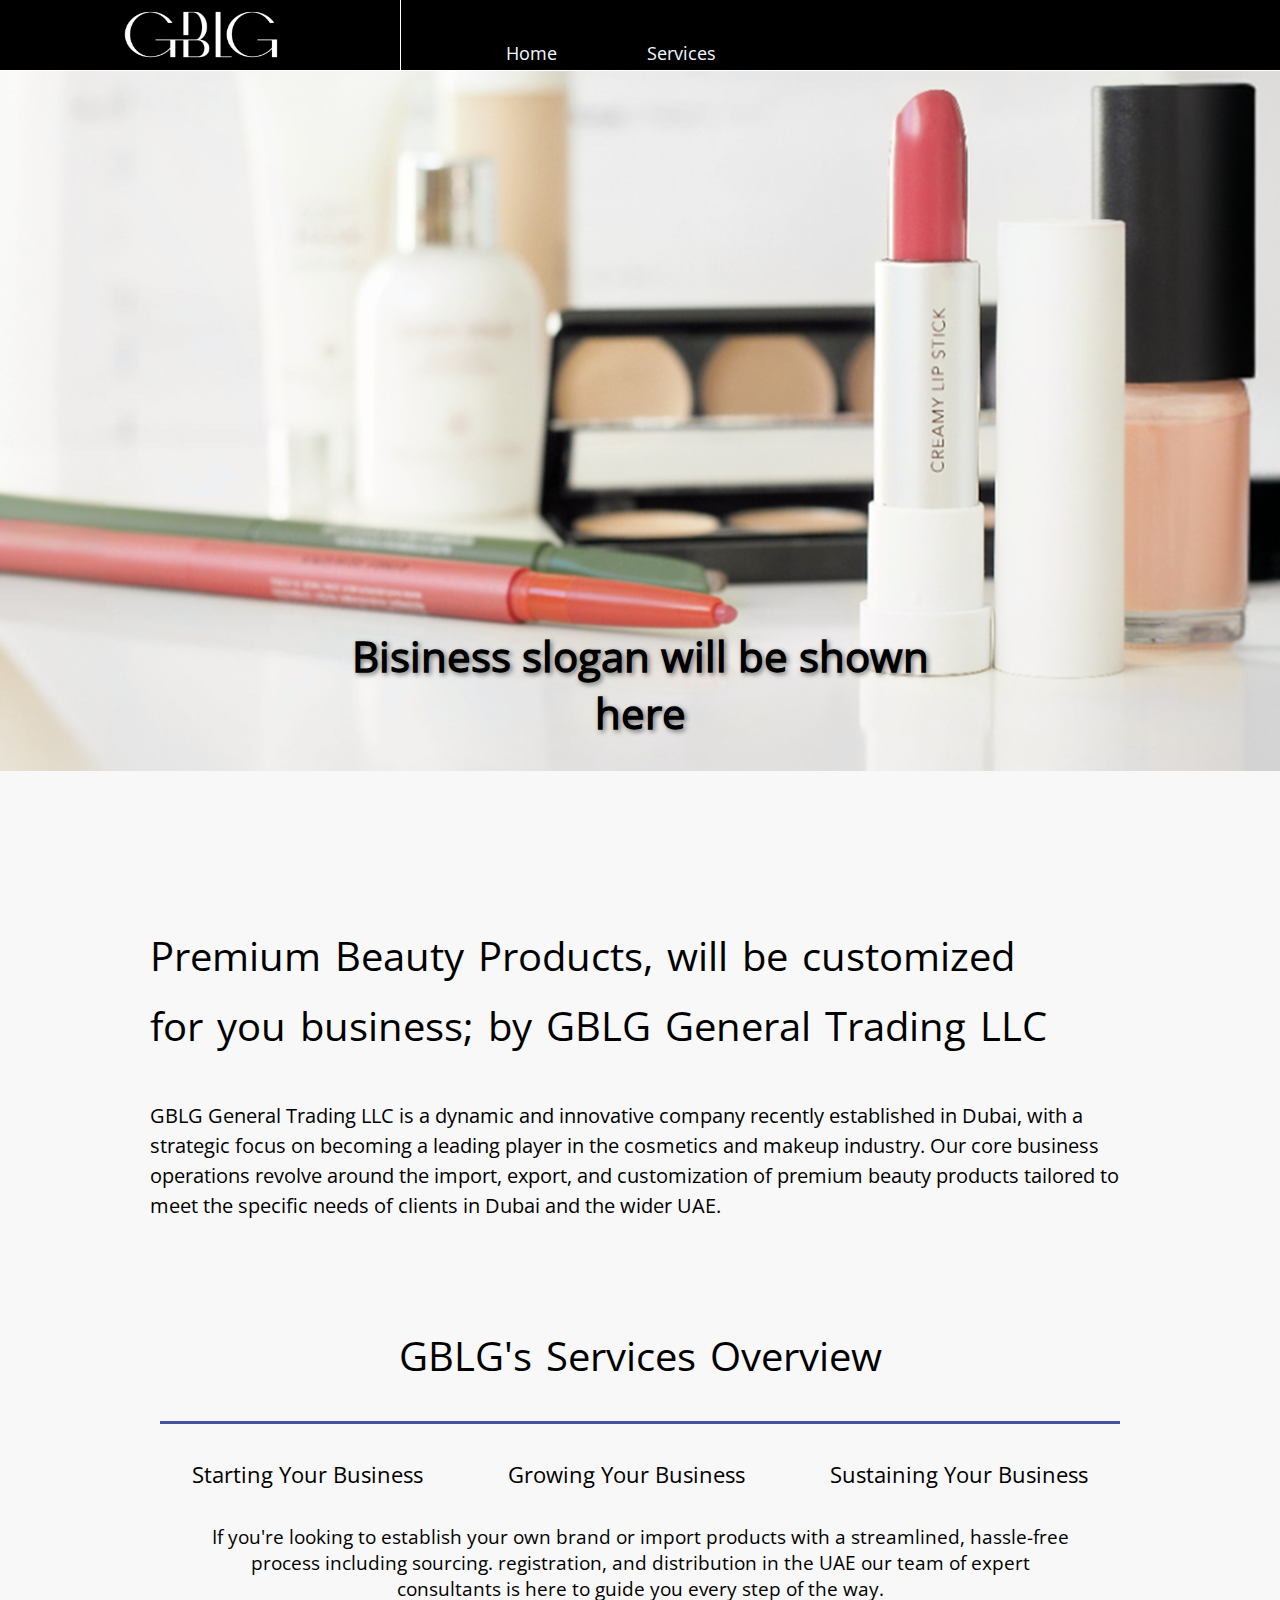
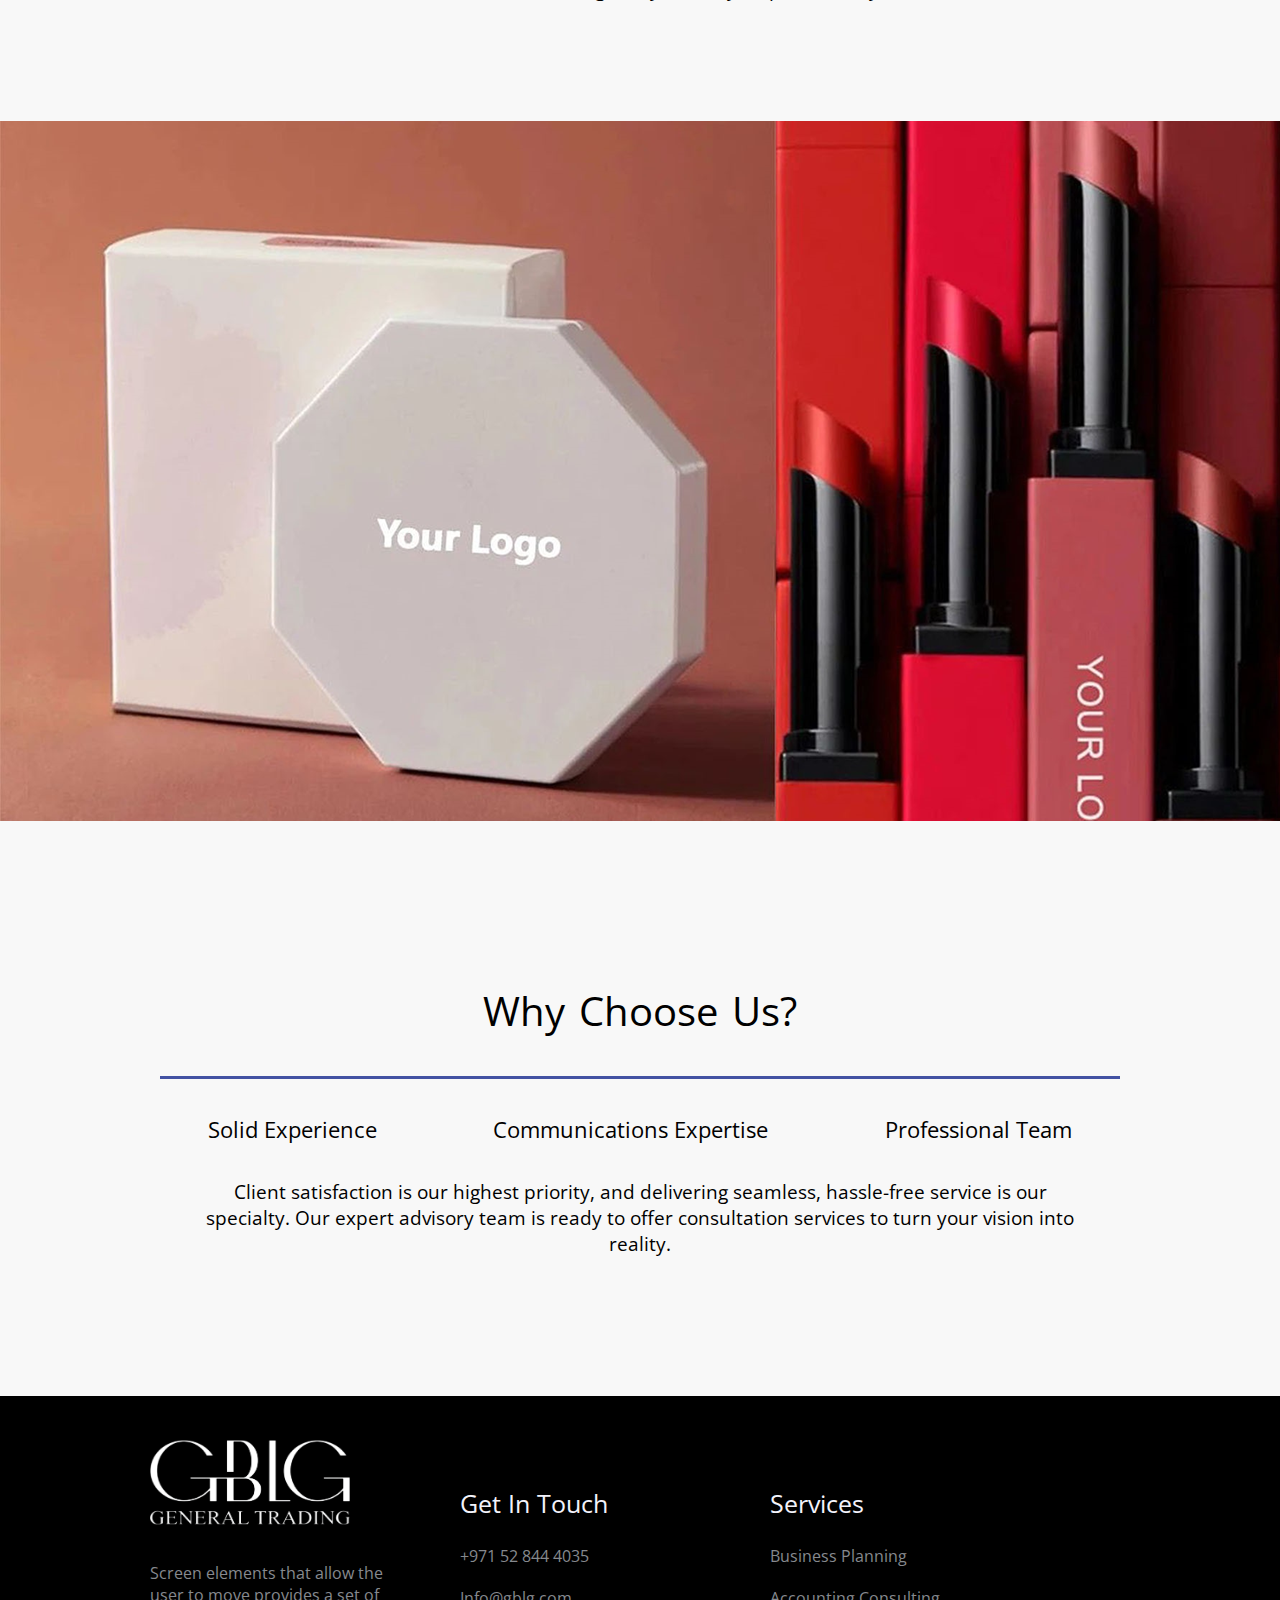
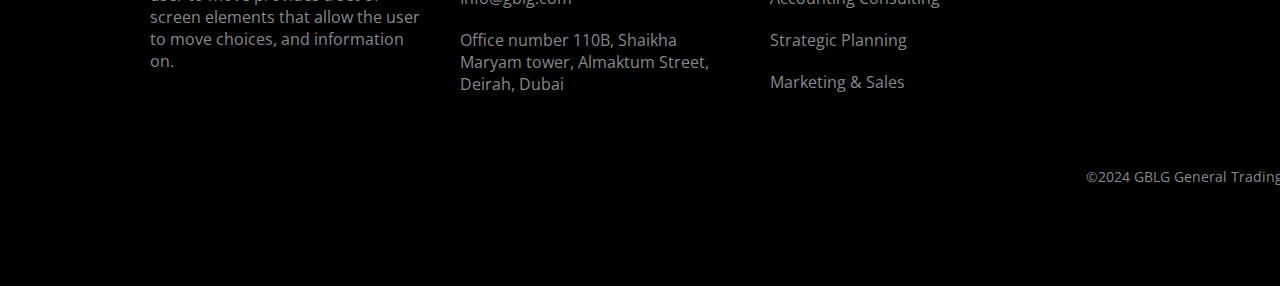
==== index.html @ b146337f "new" ====
<!DOCTYPE html>
<html lang="en">
  <head>
    <meta charset="UTF-8" />
    <meta name="viewport" content="width=device-width, initial-scale=1.0" />
    <link rel="stylesheet" href="style.css" />
    <title>GBLG general trading</title>
  </head>
  <body>
    <header>
      <div class="navbar">
        <div class="logo">
          <img src="./images/GBLG-logo.png" alt="logo.png" />
        </div>
        <div class="menubar">
          <ul class="menubar">
            <li>Home</li>
            <li>Services</li>
          </ul>
        </div>
        <div class="typo">
          <img src="./images/GBLG-typho.png" alt="typography.png" />
        </div>
      </div>
    </header>
    <!-- hero section -->
    <div class="hero-section">
      <img src="./images/hero-2.png" alt="hero.png" />
      <span class="slogan"
        >Bisiness slogan will be shown here
      </span>
    </div>
    <!--end  hero section -->
    <main>
      <p class="title">Premium Beauty Products, will be customized <br> for you business; by GBLG General Trading LLC</p>
      <p class="text1">GBLG General Trading LLC is a dynamic and innovative company recently established in Dubai, with a strategic focus on becoming a leading player in the cosmetics and makeup industry. Our core business operations revolve around the import, export, and customization of premium beauty products tailored to meet the specific needs of clients in Dubai and the wider UAE.</p>
      <div class="services-ov">
        <p class="service-title">GBLG's Services Overview</p>
        <div class="line"></div>
        <div class="triple-titles">
          <span class="text">Starting Your Business</span>
          <span class="text">Growing Your Business</span>
          <span class="text">Sustaining Your Business</span>
        </div>
        <div class="service-text">
          <span>If you're looking to establish your own brand or import products with a streamlined, hassle-free process including sourcing. registration, and distribution in the UAE our team of expert consultants is here to guide you every step of the way.</span>
        </div>
      </div>
    </main>
    <div class="main-image"><img src="./images/main-image.png" alt="main-image.png"></div>
    <main>
      <div class="why-choose">
        <p class="why-title">Why Choose Us?</p>
        <div class="line"></div>
        <div class="triple-titles">
          <span class="text">Solid Experience</span>
          <span class="text">Communications Expertise</span>
          <span class="text">Professional Team</span>
        </div>
        <div class="why-text">
          <span>Client satisfaction is our highest priority, and delivering seamless, hassle-free service is our specialty. Our expert advisory team is ready to offer consultation services to turn your vision into reality.</span>
        </div>
      </div>
    </main>

    <footer>
      <div class="contact-us">
        <div class="contents"><img src="./images/GBLG-logo-full.png" alt="full-logo.png"><p>Screen elements that allow the user to move   provides a set of screen elements that allow the user to move choices, and information on.</p></div>
        <div class="contents">
          <p class="get-services">Get In Touch</p>
          <a href="tel:+971528444035" class="tel">+971 52 844 4035</a>
          <a href="mailto:Info@gblg.com" class="mail">Info@gblg.com</a>
          <a href="#map" class="location">Office number 110B, Shaikha Maryam tower, Almaktum Street, Deirah, Dubai</a>
        </div>
        <div class="contents">
          <p class="get-services">Services</p>
          <p class="services-detail">Business Planning</p>
          <p class="services-detail">Accounting Consulting</p>
          <p class="services-detail">Strategic Planning</p>
          <p class="services-detail">Marketing & Sales</p>
        </div>
        <div class="contents"><iframe id="map" src="https://www.google.com/maps/embed?pb=!1m18!1m12!1m3!1d57711.412599956675!2d55.427653649813706!3d25.305437500000014!2m3!1f0!2f0!3f0!3m2!1i1024!2i768!4f13.1!3m3!1m2!1s0x3e5f5bbf5de154dd%3A0xbaf736a45d811bbe!2zU2hlaWtoYSBNYXJ5YW0gQmludCBHaGFuZW0gVG93ZXIgKNio2LHYrCDYp9mE2LTZitiu2Kkg2YXYsdmK2YUg2LrYp9mG2YUp!5e0!3m2!1sfa!2s!4v1730323489759!5m2!1sfa!2s" width="300" height="200" style="border:0;" allowfullscreen="" loading="lazy" referrerpolicy="no-referrer-when-downgrade"></iframe>
          <p class="copy-right">©2024 GBLG General Trading , All Rights Reserved</p>
        </div>
      </div>
    </footer>
    <script type="module" src="script.js"></script>
  </body>
</html>
---- style.css ----
@font-face {
  font-family: sans;
  src: url(fonts/OpenSans-Regular.ttf);
  src: url(fonts/OpenSans-Regular.eot);
  src: url(fonts/OpenSans-Regular.woff);
  src: url(fonts/OpenSans-Regular.woff2);
}
body {
  margin: 0;
  padding: 0;
  box-sizing: border-box;
  font-family: sans;
  background-color: #f8f8f8;
}
p , span{
    cursor: default;
}
/* *****start navbar****** */
header {
  width: 100%;
  height: fit-content;
  overflow: hidden;
  position: sticky;
  top: 0;
  z-index: 1000;
}
div.navbar {
  width: 100%;
  height: 70px;
  display: flex;
  flex-flow: row wrap;
  align-items: center;
  background-color: #000;
  border-bottom: 1px solid #fff;
  overflow: hidden;
}
div.logo {
  width: 400px;
  height: 100%;
  display: flex;
  flex-flow: row wrap;
  align-items: center;
  justify-content: center;
  border-right: 1px solid #fff;
  overflow: hidden;
}
div.logo > img {
  width: 180px;
  height: 50px;
}
div.menubar {
  width: calc(100% - 700px);
  height: 100%;
}
ul.menubar {
  width: 500px;
  height: 100%;
  color: aliceblue;
  display: flex;
  flex-flow: row wrap;
  align-items: center;
  list-style: none;
  padding-left: 30px;
  font-size: 18px;
  overflow: hidden;
}
ul.menubar > li {
  width: 100px;
  height: 50%;
  margin-left: 50px;
  display: flex;
  flex-flow: row wrap;
  align-items: center;
  justify-content: center;
  transition: 200ms;
  cursor: pointer;
}
ul.menubar > li:nth-child(1) {
  border-bottom: 1px solid #fff;
}
ul.menubar > li:hover {
  background-color: rgba(37, 37, 37, 0.419);
}
div.typo {
  width: 300px;
  height: 100%;
  display: flex;
  align-items: center;
  justify-content: center;
  overflow: hidden;
}
div.typo > img {
  width: 250px;
  height: 25px;
  opacity: 0.5;
  transition: 300ms;
}
div.typo > img:hover {
  opacity: 1;
}
/* ******end navbar******* */
/* *****start hero-section****** */
div.hero-section {
  width: 100%;
  height: 700px;
  background-color: brown;
  overflow: hidden;
  position: relative;
}
.hero-section > img {
  width: inherit;
  height: 100%;
  object-fit: cover;
}
.hero-section > span.slogan {
  font-size: 42px;
  position: absolute;
  left: 50%;
  bottom: 30px;
  transform: translateX(-50%);
  color: #000;
  font-weight: 700;
  text-shadow: 2px 2px 5px rgba(0, 0, 0, 0.5); /* Adds shadow to the text */
  text-align: center;
  cursor: default;
  white-space: wrap;
}
/* *****end hero-section****** */
/* start main */
/* *******start first articles****** */
main {
  padding: 0 150px;
  margin-top: 150px;
}
p.title {
  font-size: 40px;
  line-height: 70px;
  word-spacing: 4px;
}
p.text1 {
  margin-top: 25px;
  font-size: 20px;
  line-height: 30px;
}
div.services-ov {
  width: 100%;
  height: 400px;
  margin-top: 100px;
}
p.service-title {
  font-size: 40px;
  line-height: 70px;
  word-spacing: 4px;
  text-align: center;
  margin-bottom: 30px;
}
div.line {
  width: 98%;
  height: 2.5px;
  background-color: #4352a3;
  margin: 0 auto;
}
div.triple-titles {
  width: 100%;
  height: 60px;
  display: flex;
  flex-flow: row;
  align-items: center;
  justify-content: space-around;
  margin: 20px 0;
}
div.triple-titles > span {
  font-size: 22px;
}
div.service-text{
    width: 90%;
    margin: 0 auto;
    text-align:center;
}
div.service-text>span{
    font-size: 19px;
}
div.main-image{
    width: 100%;
    height: 700px;
    overflow: hidden;
}
div.main-image{
    width: inherit;
    height: 100%;
}
div.why-choose {
  width: 100%;
  height: 400px;
  margin-top: 100px;
}
p.why-title {
  font-size: 40px;
  line-height: 70px;
  word-spacing: 4px;
  text-align: center;
  margin-bottom: 30px;
}
div.why-text{
    width: 90%;
    margin: 0 auto;
    text-align:center;
}
div.why-text>span{
    font-size: 19px;
}

/* ***************start footer************ */
footer {
    background-color: #000000;
    padding: 40px 150px 0 150px;
    width: 100%;
    height: 450px;
    margin-top: 20px;
    overflow: hidden;
}

div.contact-us{
    width: 100%;
    height: 100%;
    display: flex;
    flex-flow: row;
    align-items: center;
    justify-content: space-between;
}
div.contents{
    width: 300px;
    height: inherit;
    color: #86898E;
    padding: 0 30px 0 0 ;
    box-sizing: border-box;
    display: flex;
    flex-flow: column;
    align-items: flex-start;
    font-size: 16px;
}
div.contents>img{
    width: 200px;
    height: 90px;
    margin-bottom: 20px;
}
div.contents>p.get-services{
    color: #F3F3FB;
    font-size: 25px;
    margin: 50px 0 15px 0;
}
div.contents>a{
    margin: 10px 0;
    color: #86898E;
    text-decoration: none;
    font-size: 16px;
    cursor: pointer;
}
div.contents>p.services-detail{
    margin: 10px 0;
    color: #86898E;
    font-size: 16px;
}
div.contents:nth-last-child(1){
    width: 350px;
    justify-content: space-around;
    align-items: center;
    padding:70px 0 70px 0;
}
iframe{
    border-radius: 10px;
    filter: grayscale(50%);
    transition: 300ms;
}
iframe:hover{
    filter: grayscale(0);
}
p.copy-right{
    font-size: 14px;
}
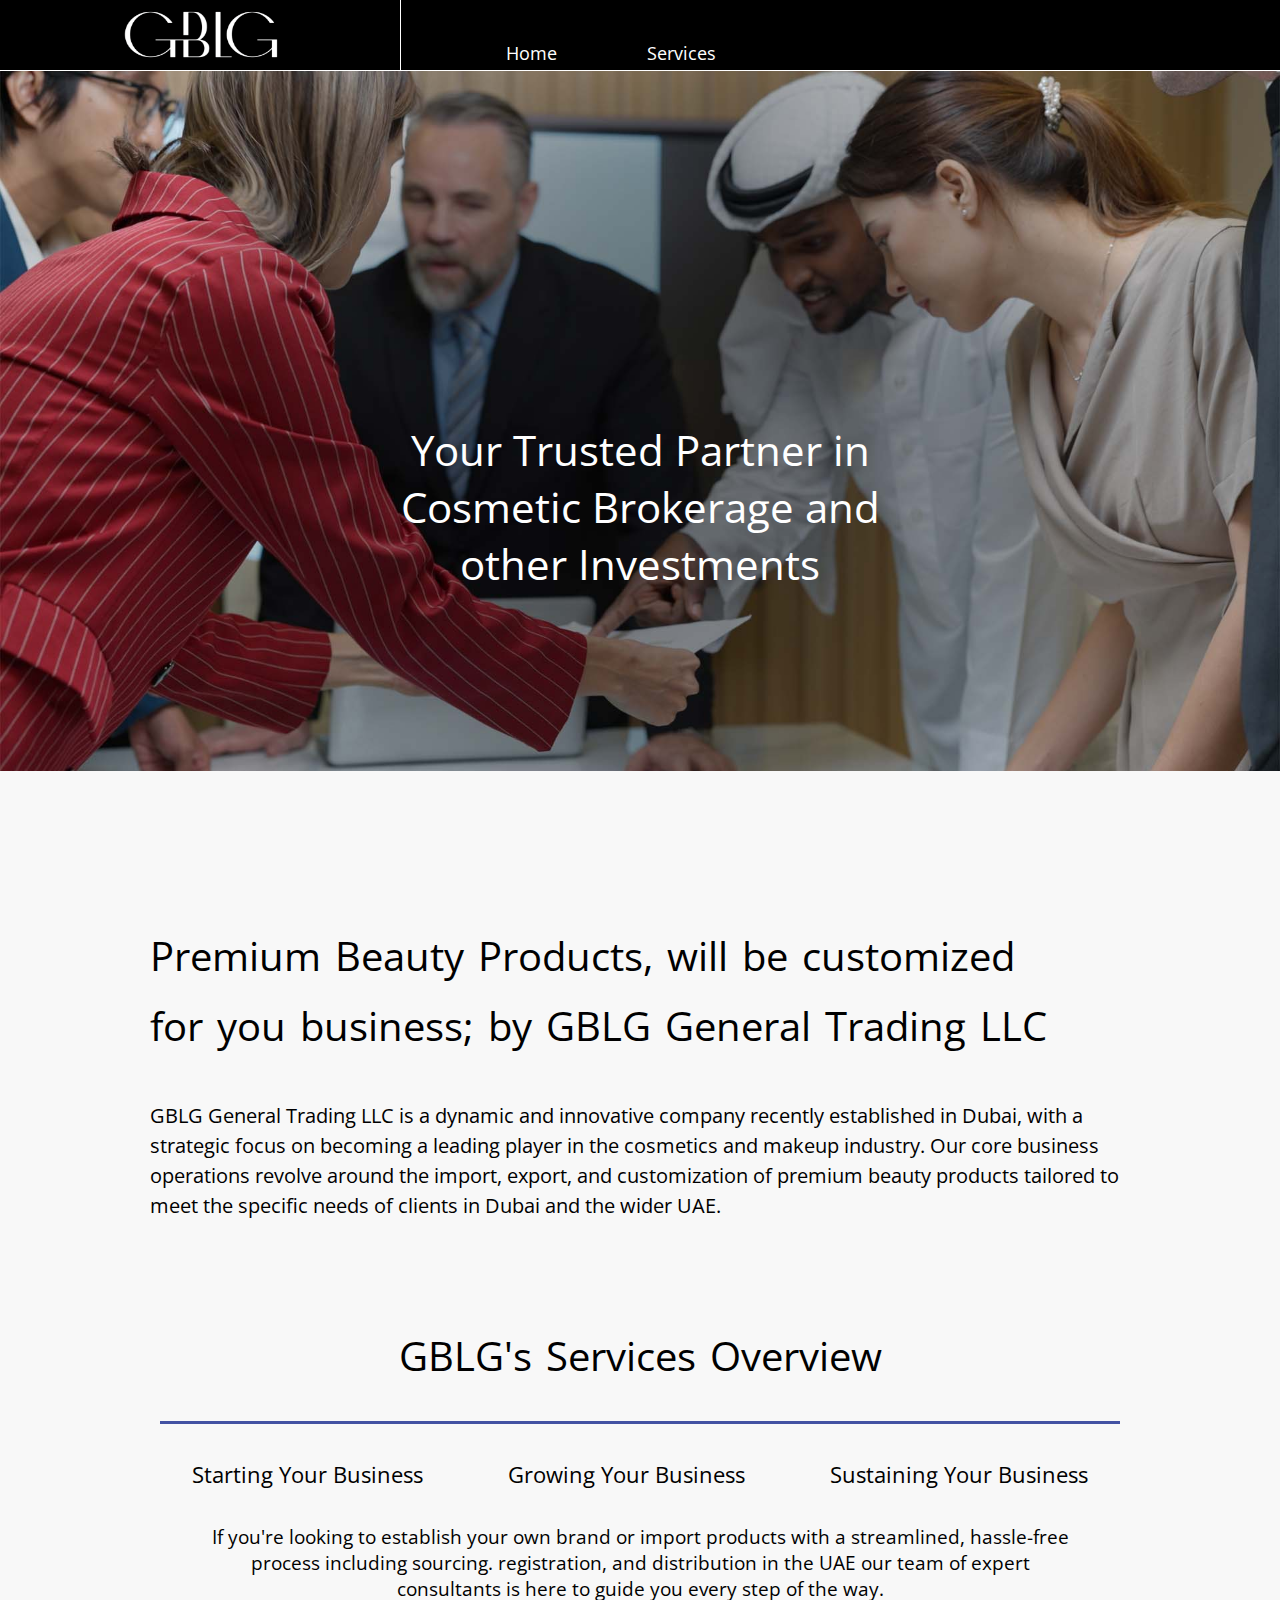
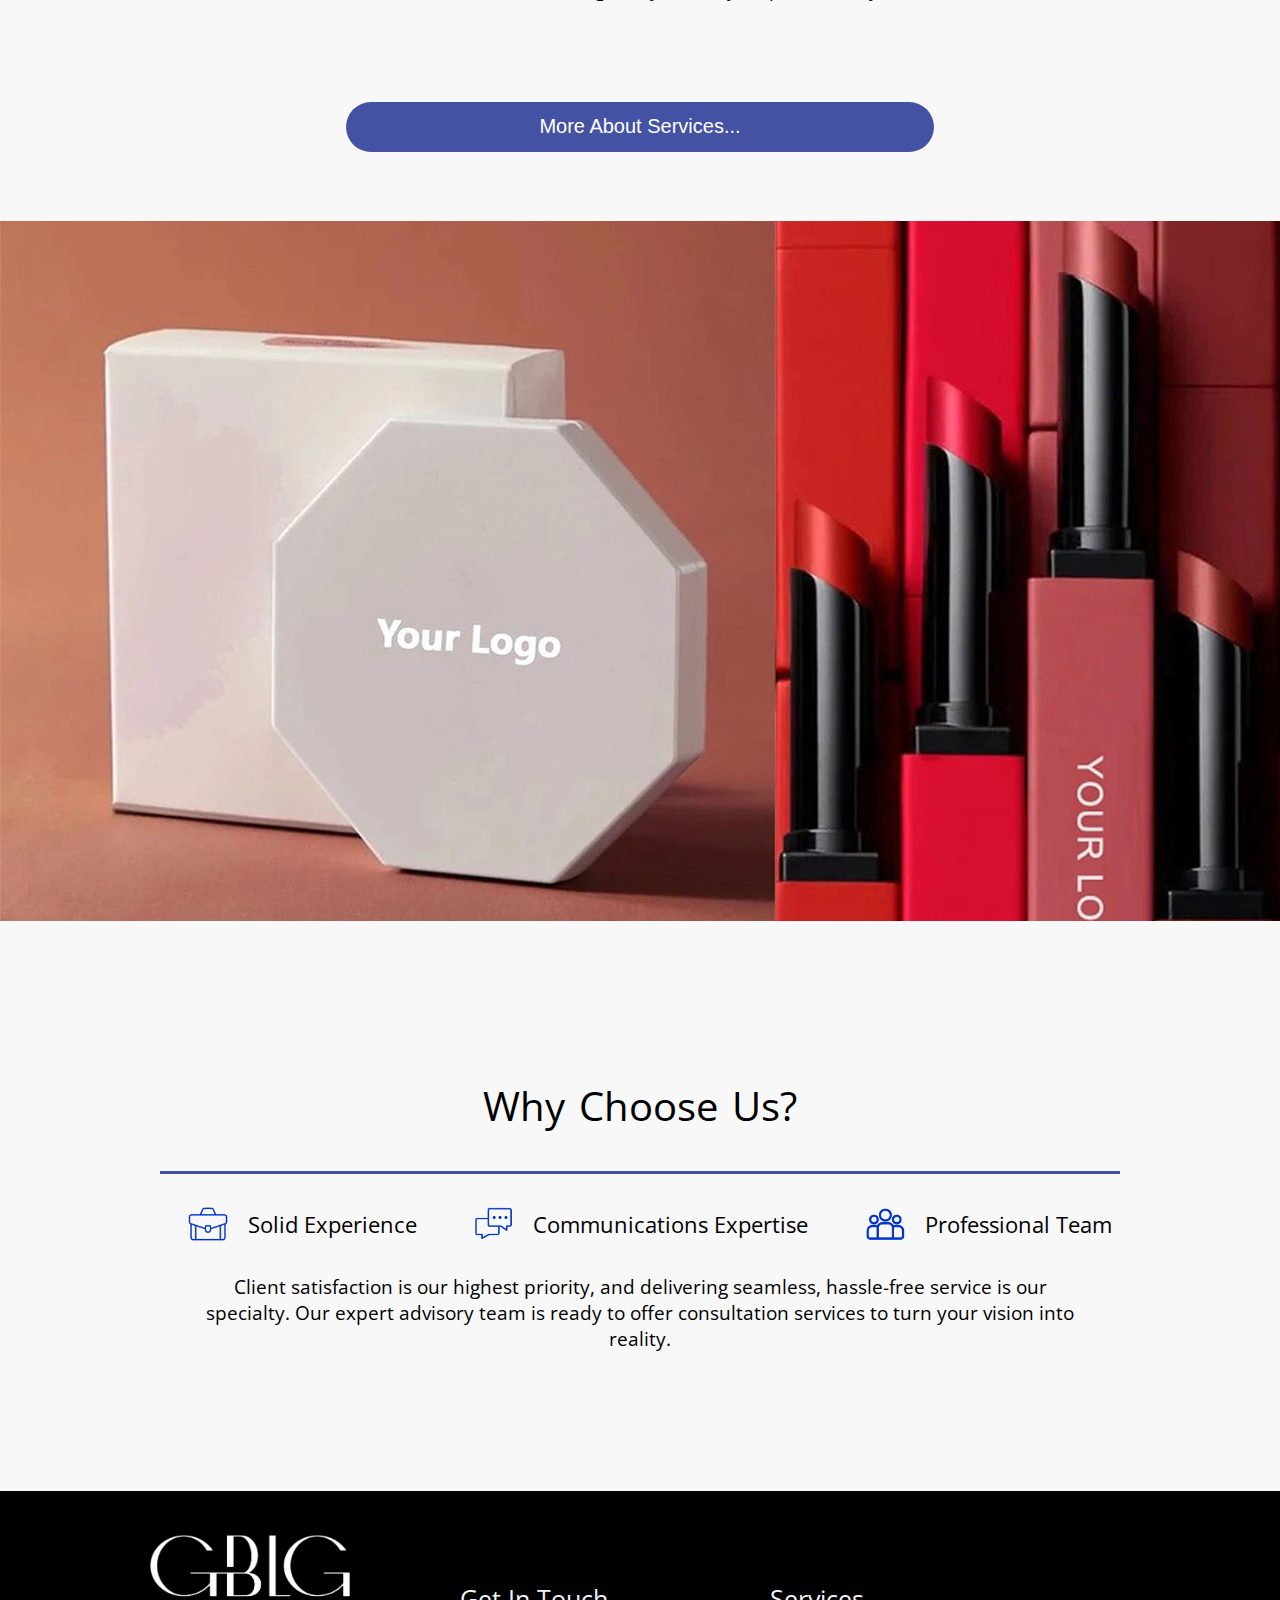
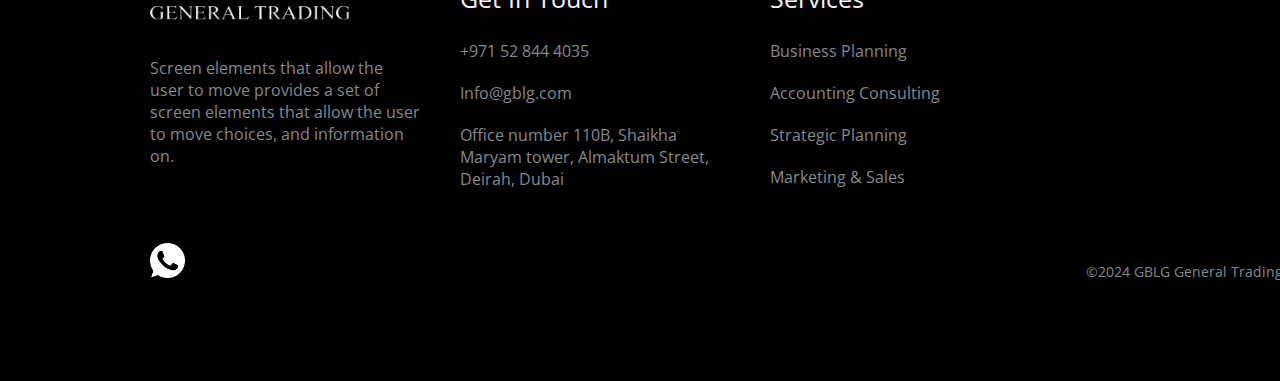
==== commit d3172eb5: "Merge pull request #1 from Hossein-Khedmati/main" ====
--- a/index.html
+++ b/index.html
@@ -14,8 +14,8 @@
         </div>
         <div class="menubar">
           <ul class="menubar">
-            <li>Home</li>
-            <li>Services</li>
+            <a href="#hero"><li class="home">Home</li></a>
+            <a href="./subpage/subpage.html" target="_self" rel="noopener noreferrer"><li class="service">Services</li></a>
           </ul>
         </div>
         <div class="typo">
@@ -24,10 +24,10 @@
       </div>
     </header>
     <!-- hero section -->
-    <div class="hero-section">
-      <img src="./images/hero-2.png" alt="hero.png" />
-      <span class="slogan"
-        >Bisiness slogan will be shown here
+    <div class="hero-section" id="hero">
+      <img src="./images/hero.jpg" alt="hero.png" />
+      <span class="slogan">
+        Your Trusted Partner in<br>Cosmetic Brokerage and <br> other Investments 
       </span>
     </div>
     <!--end  hero section -->
@@ -45,6 +45,8 @@
         <div class="service-text">
           <span>If you're looking to establish your own brand or import products with a streamlined, hassle-free process including sourcing. registration, and distribution in the UAE our team of expert consultants is here to guide you every step of the way.</span>
         </div>
+        <a href="./subpage/subpage.html" target="_self"><button class="CTA" role="button">More About Services...</button></a>
+
       </div>
     </main>
     <div class="main-image"><img src="./images/main-image.png" alt="main-image.png"></div>
@@ -53,9 +55,9 @@
         <p class="why-title">Why Choose Us?</p>
         <div class="line"></div>
         <div class="triple-titles">
-          <span class="text">Solid Experience</span>
-          <span class="text">Communications Expertise</span>
-          <span class="text">Professional Team</span>
+          <span class="text"><img src="./icons/briefcase.png" alt="icon1">Solid Experience</span>
+          <span class="text"><img src="./icons/talking.png" alt="icon2">Communications Expertise</span>
+          <span class="text"><img src="./icons/group.png" alt="icon3">Professional Team</span>
         </div>
         <div class="why-text">
           <span>Client satisfaction is our highest priority, and delivering seamless, hassle-free service is our specialty. Our expert advisory team is ready to offer consultation services to turn your vision into reality.</span>
@@ -65,7 +67,9 @@
 
     <footer>
       <div class="contact-us">
-        <div class="contents"><img src="./images/GBLG-logo-full.png" alt="full-logo.png"><p>Screen elements that allow the user to move   provides a set of screen elements that allow the user to move choices, and information on.</p></div>
+        <div class="contents"><img src="./images/GBLG-logo-full.png" alt="full-logo.png"><p>Screen elements that allow the user to move   provides a set of screen elements that allow the user to move choices, and information on.</p>
+        <a href="https://wa.me/+971528444035" target="_blank"><img src="./icons/whatsapp.png" alt="whatsapp" class="whatsapp"></a>
+        </div>
         <div class="contents">
           <p class="get-services">Get In Touch</p>
           <a href="tel:+971528444035" class="tel">+971 52 844 4035</a>
--- a/style.css
+++ b/style.css
@@ -5,6 +5,9 @@
   src: url(fonts/OpenSans-Regular.woff);
   src: url(fonts/OpenSans-Regular.woff2);
 }
+*{
+  scroll-behavior: smooth;
+}
 body {
   margin: 0;
   padding: 0;
@@ -55,7 +58,7 @@
 ul.menubar {
   width: 500px;
   height: 100%;
-  color: aliceblue;
+  color: #fff;
   display: flex;
   flex-flow: row wrap;
   align-items: center;
@@ -64,9 +67,17 @@
   font-size: 18px;
   overflow: hidden;
 }
-ul.menubar > li {
+ul.menubar>a{
+  color: #fff;
+  text-decoration: none;
+}
+ul.menubar>a:visited{
+  color: #fff;
+  text-decoration: none;
+}
+ul.menubar  li {
   width: 100px;
-  height: 50%;
+  height: 40px;
   margin-left: 50px;
   display: flex;
   flex-flow: row wrap;
@@ -75,10 +86,10 @@
   transition: 200ms;
   cursor: pointer;
 }
-ul.menubar > li:nth-child(1) {
+li.home {
   border-bottom: 1px solid #fff;
 }
-ul.menubar > li:hover {
+ul.menubar  li:hover {
   background-color: rgba(37, 37, 37, 0.419);
 }
 div.typo {
@@ -116,11 +127,9 @@
   font-size: 42px;
   position: absolute;
   left: 50%;
-  bottom: 30px;
+  top: 50%;
   transform: translateX(-50%);
-  color: #000;
-  font-weight: 700;
-  text-shadow: 2px 2px 5px rgba(0, 0, 0, 0.5); /* Adds shadow to the text */
+  color: #fff;
   text-align: center;
   cursor: default;
   white-space: wrap;
@@ -169,8 +178,17 @@
   justify-content: space-around;
   margin: 20px 0;
 }
+div.triple-titles img {
+  width: 40px;
+  height: 40px;
+  margin: 0 20px;
+}
 div.triple-titles > span {
   font-size: 22px;
+  text-align: center;
+  display: flex;
+  flex-flow: row;
+  align-items: center;
 }
 div.service-text{
     width: 90%;
@@ -180,14 +198,34 @@
 div.service-text>span{
     font-size: 19px;
 }
+button.CTA{
+  width: 60%;
+  height: 50px;
+  background-color: #4352a3;
+  border-radius: 25px;
+  cursor: pointer;
+  color: #fff;
+  font-size: 20px;
+  margin: 100px auto 0 auto;
+  position: relative;
+  left: 20%;
+  transition: linear 300ms;
+  border: none;
+}
+button.CTA:hover{
+  background-color: #4351a3ec;
+  transform: scale(1.02);
+
+}
 div.main-image{
     width: 100%;
     height: 700px;
     overflow: hidden;
+    margin-top: 100px;
 }
 div.main-image{
     width: inherit;
-    height: 100%;
+    height: 700px;
 }
 div.why-choose {
   width: 100%;
@@ -244,6 +282,19 @@
     height: 90px;
     margin-bottom: 20px;
 }
+img.whatsapp{
+  width: 35px;
+  height: 35px;
+  filter: invert(100%);
+  margin-top: 50px;
+  transition: 300ms;
+}
+img.whatsapp:hover{
+  width: 35px;
+  height: 35px;
+  filter: invert(50%);
+  margin-top: 50px;
+}
 div.contents>p.get-services{
     color: #F3F3FB;
     font-size: 25px;
@@ -277,4 +328,5 @@
 }
 p.copy-right{
     font-size: 14px;
-}+}
+
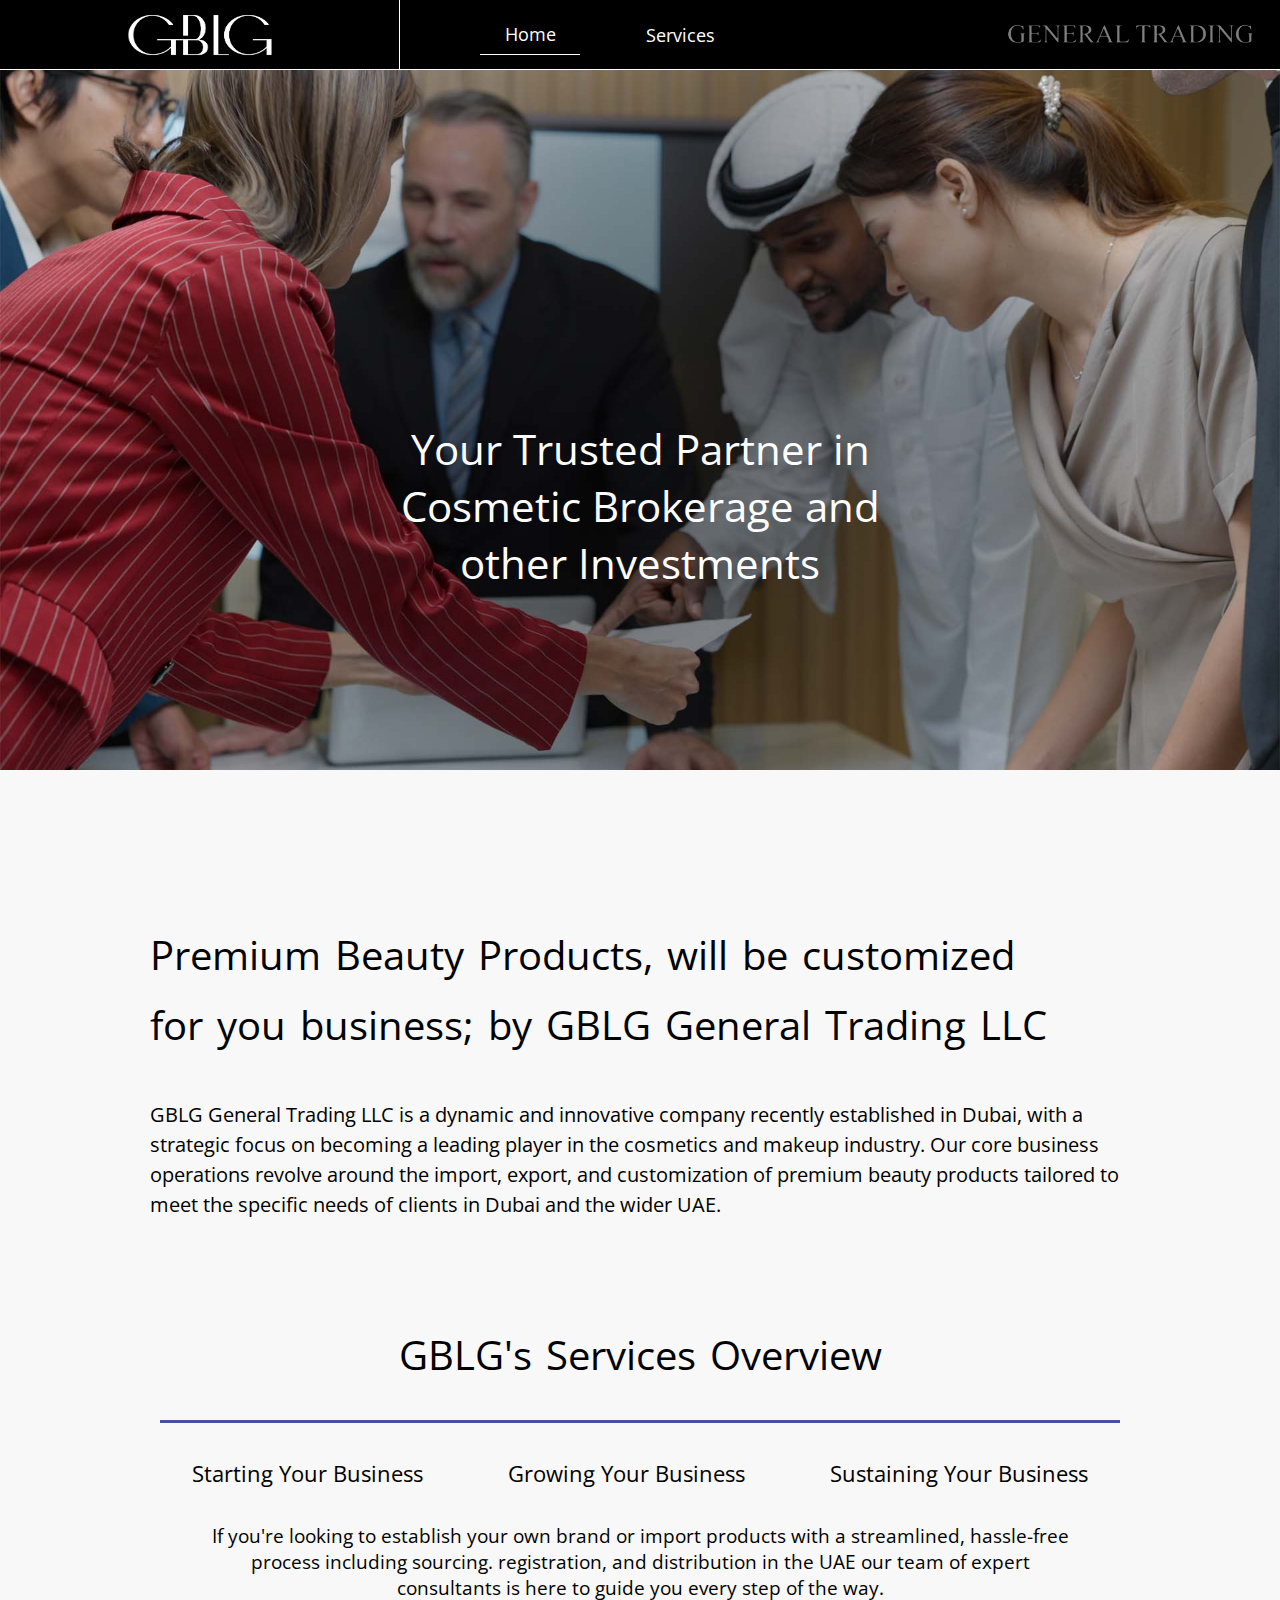
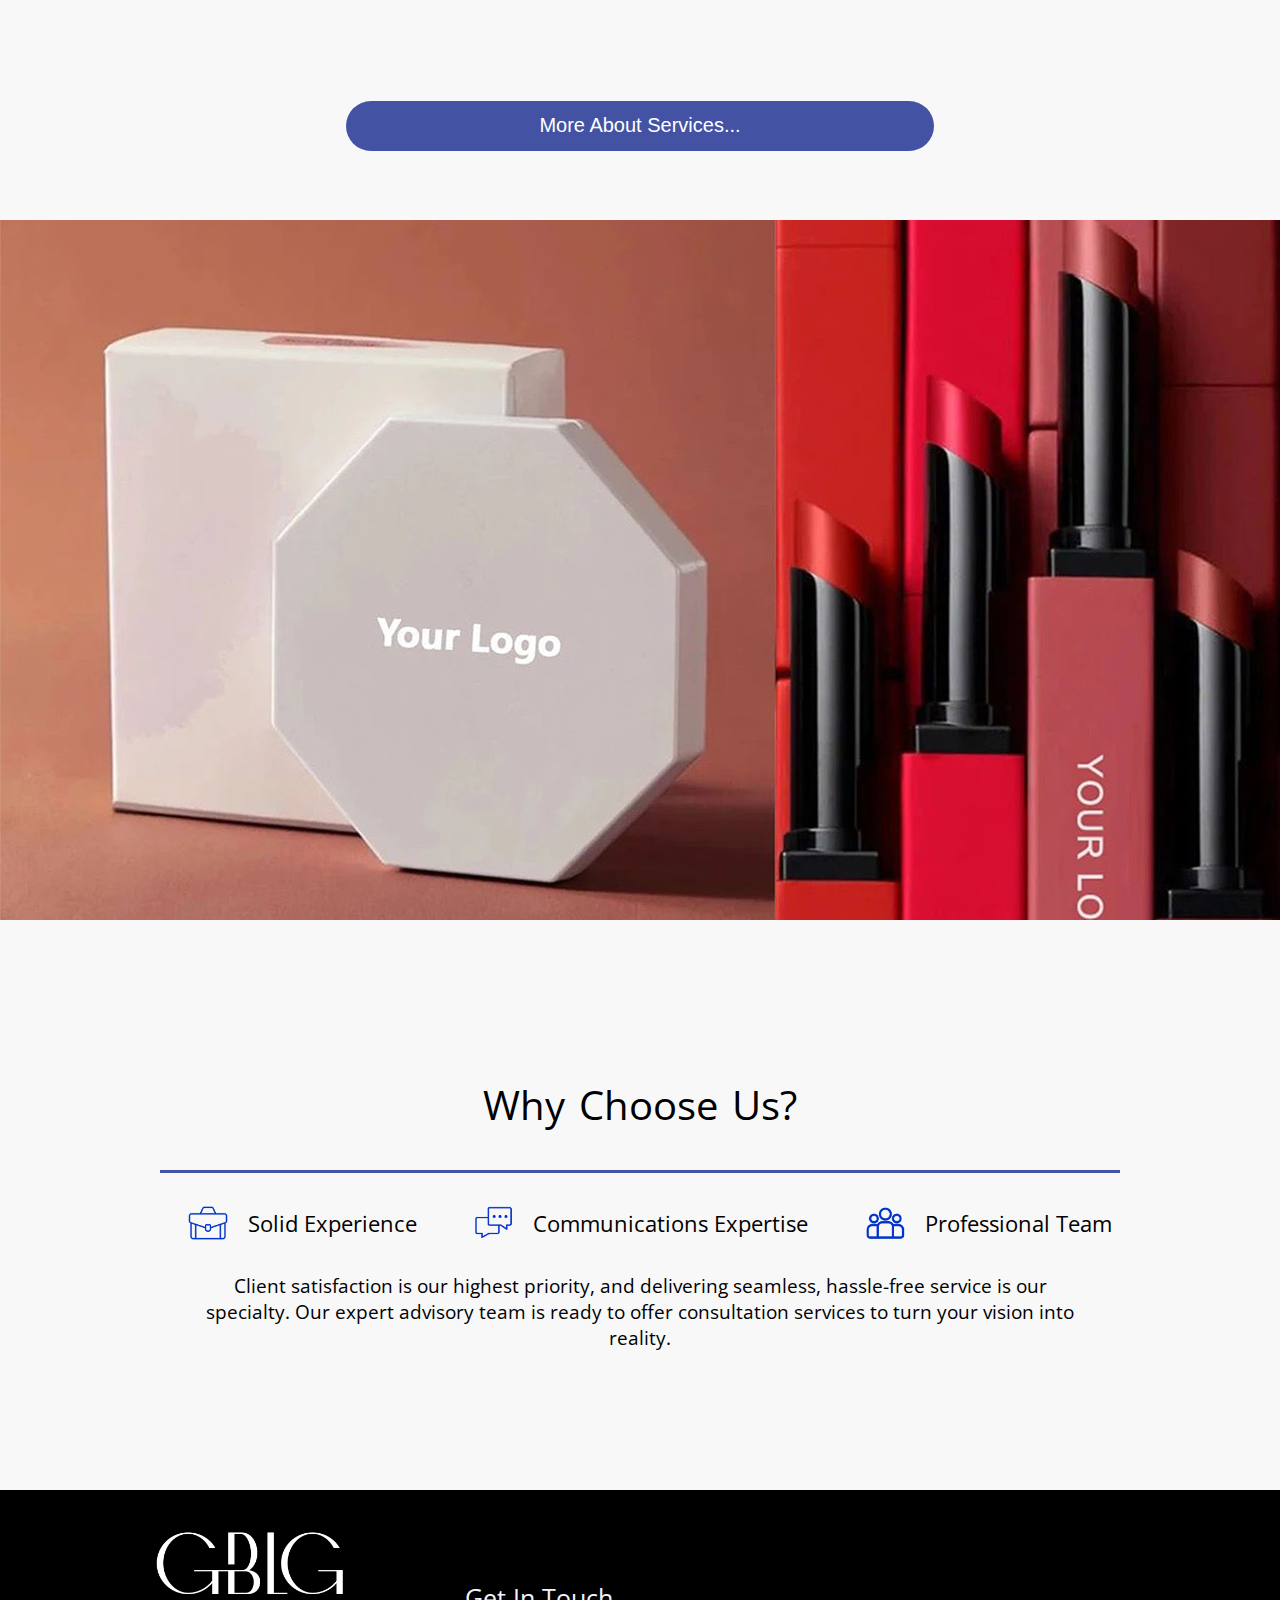
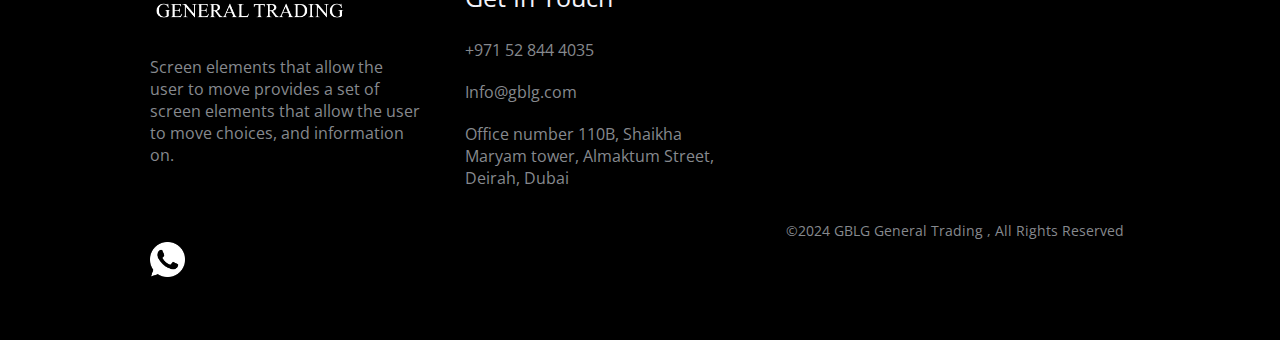
==== commit 5b96af70: "boxsizing" ====
--- a/index.html
+++ b/index.html
@@ -3,6 +3,7 @@
   <head>
     <meta charset="UTF-8" />
     <meta name="viewport" content="width=device-width, initial-scale=1.0" />
+    <link rel="icon" type="image/x-icon" href="./images/gblg-thumbnail-01.png">
     <link rel="stylesheet" href="style.css" />
     <title>GBLG general trading</title>
   </head>
@@ -76,18 +77,10 @@
           <a href="mailto:Info@gblg.com" class="mail">Info@gblg.com</a>
           <a href="#map" class="location">Office number 110B, Shaikha Maryam tower, Almaktum Street, Deirah, Dubai</a>
         </div>
-        <div class="contents">
-          <p class="get-services">Services</p>
-          <p class="services-detail">Business Planning</p>
-          <p class="services-detail">Accounting Consulting</p>
-          <p class="services-detail">Strategic Planning</p>
-          <p class="services-detail">Marketing & Sales</p>
-        </div>
         <div class="contents"><iframe id="map" src="https://www.google.com/maps/embed?pb=!1m18!1m12!1m3!1d57711.412599956675!2d55.427653649813706!3d25.305437500000014!2m3!1f0!2f0!3f0!3m2!1i1024!2i768!4f13.1!3m3!1m2!1s0x3e5f5bbf5de154dd%3A0xbaf736a45d811bbe!2zU2hlaWtoYSBNYXJ5YW0gQmludCBHaGFuZW0gVG93ZXIgKNio2LHYrCDYp9mE2LTZitiu2Kkg2YXYsdmK2YUg2LrYp9mG2YUp!5e0!3m2!1sfa!2s!4v1730323489759!5m2!1sfa!2s" width="300" height="200" style="border:0;" allowfullscreen="" loading="lazy" referrerpolicy="no-referrer-when-downgrade"></iframe>
           <p class="copy-right">©2024 GBLG General Trading , All Rights Reserved</p>
         </div>
       </div>
     </footer>
-    <script type="module" src="script.js"></script>
   </body>
 </html>--- a/style.css
+++ b/style.css
@@ -7,6 +7,8 @@
 }
 *{
   scroll-behavior: smooth;
+  box-sizing: border-box;
+
 }
 body {
   margin: 0;
@@ -48,7 +50,7 @@
   overflow: hidden;
 }
 div.logo > img {
-  width: 180px;
+  width: 150px;
   height: 50px;
 }
 div.menubar {
@@ -66,6 +68,7 @@
   padding-left: 30px;
   font-size: 18px;
   overflow: hidden;
+  margin: 0;
 }
 ul.menubar>a{
   color: #fff;
@@ -316,7 +319,7 @@
     width: 350px;
     justify-content: space-around;
     align-items: center;
-    padding:70px 0 70px 0;
+    padding:30px 0 70px 0;
 }
 iframe{
     border-radius: 10px;
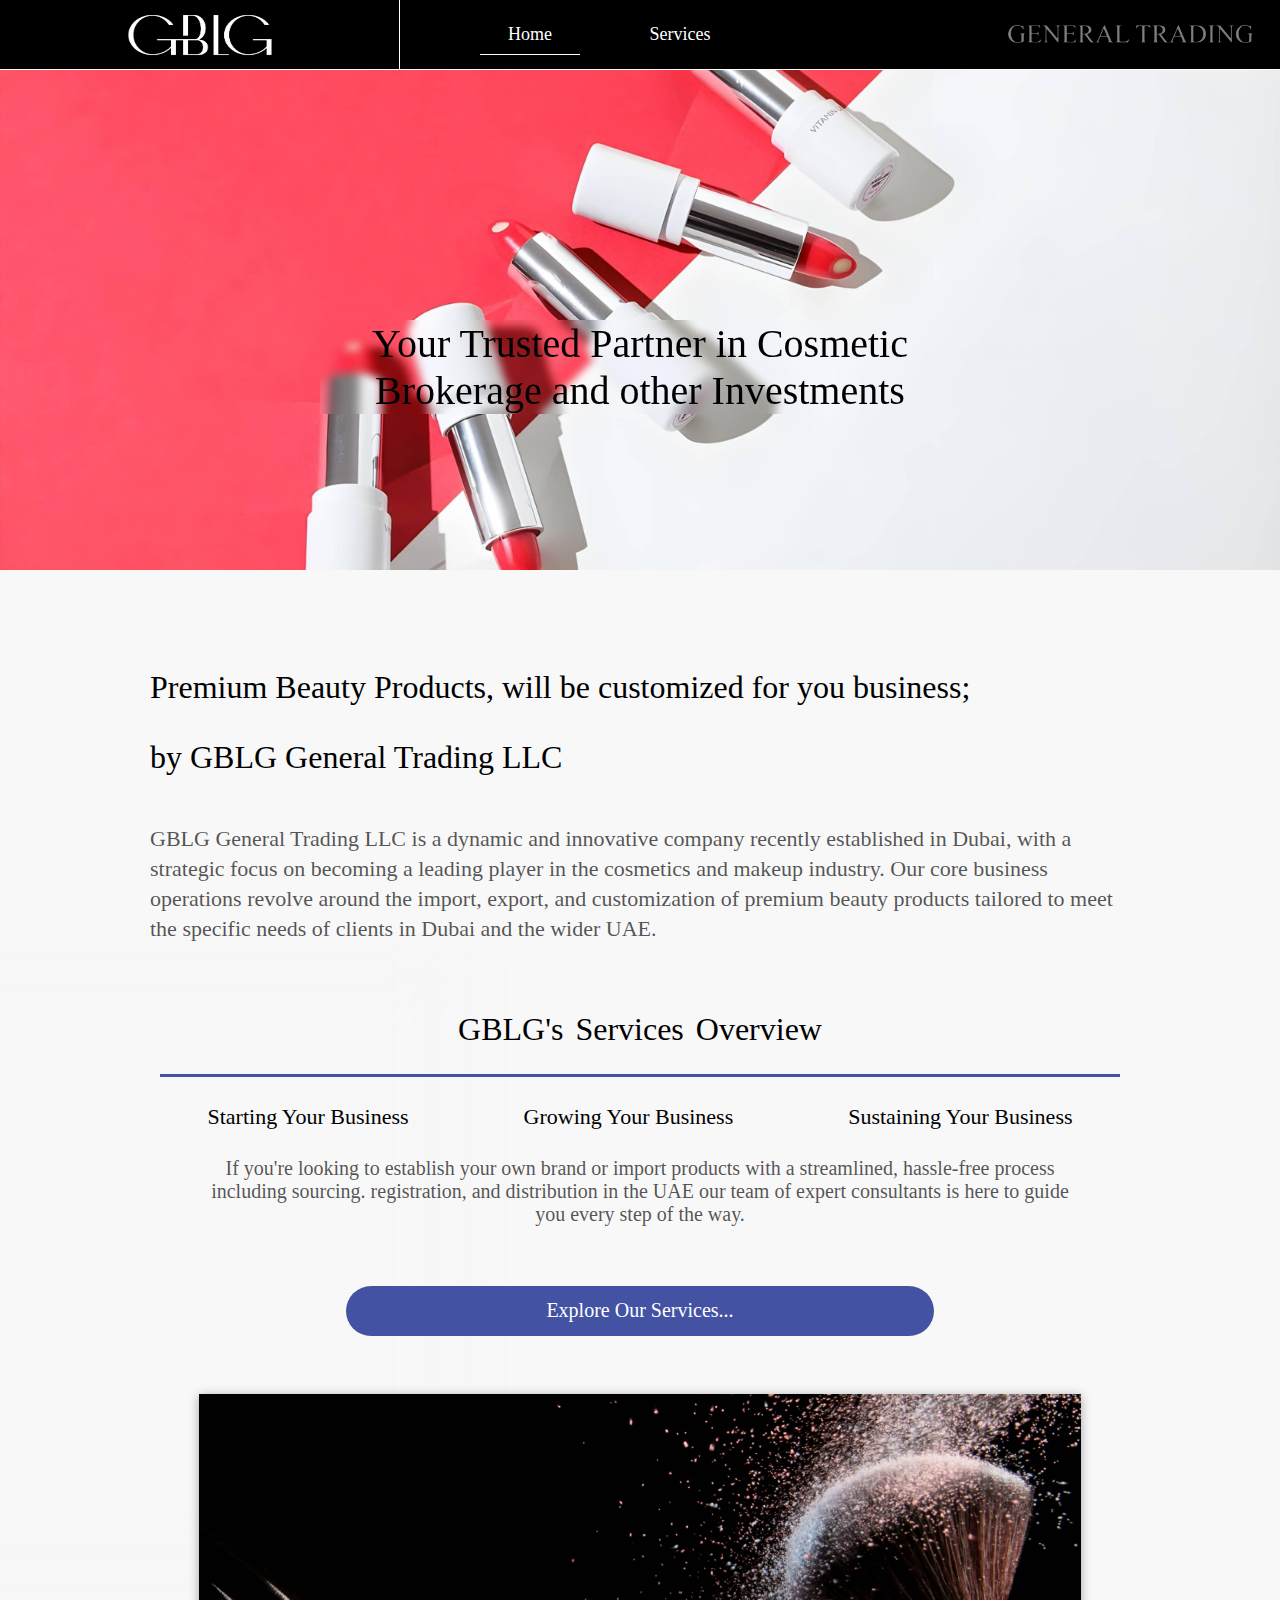
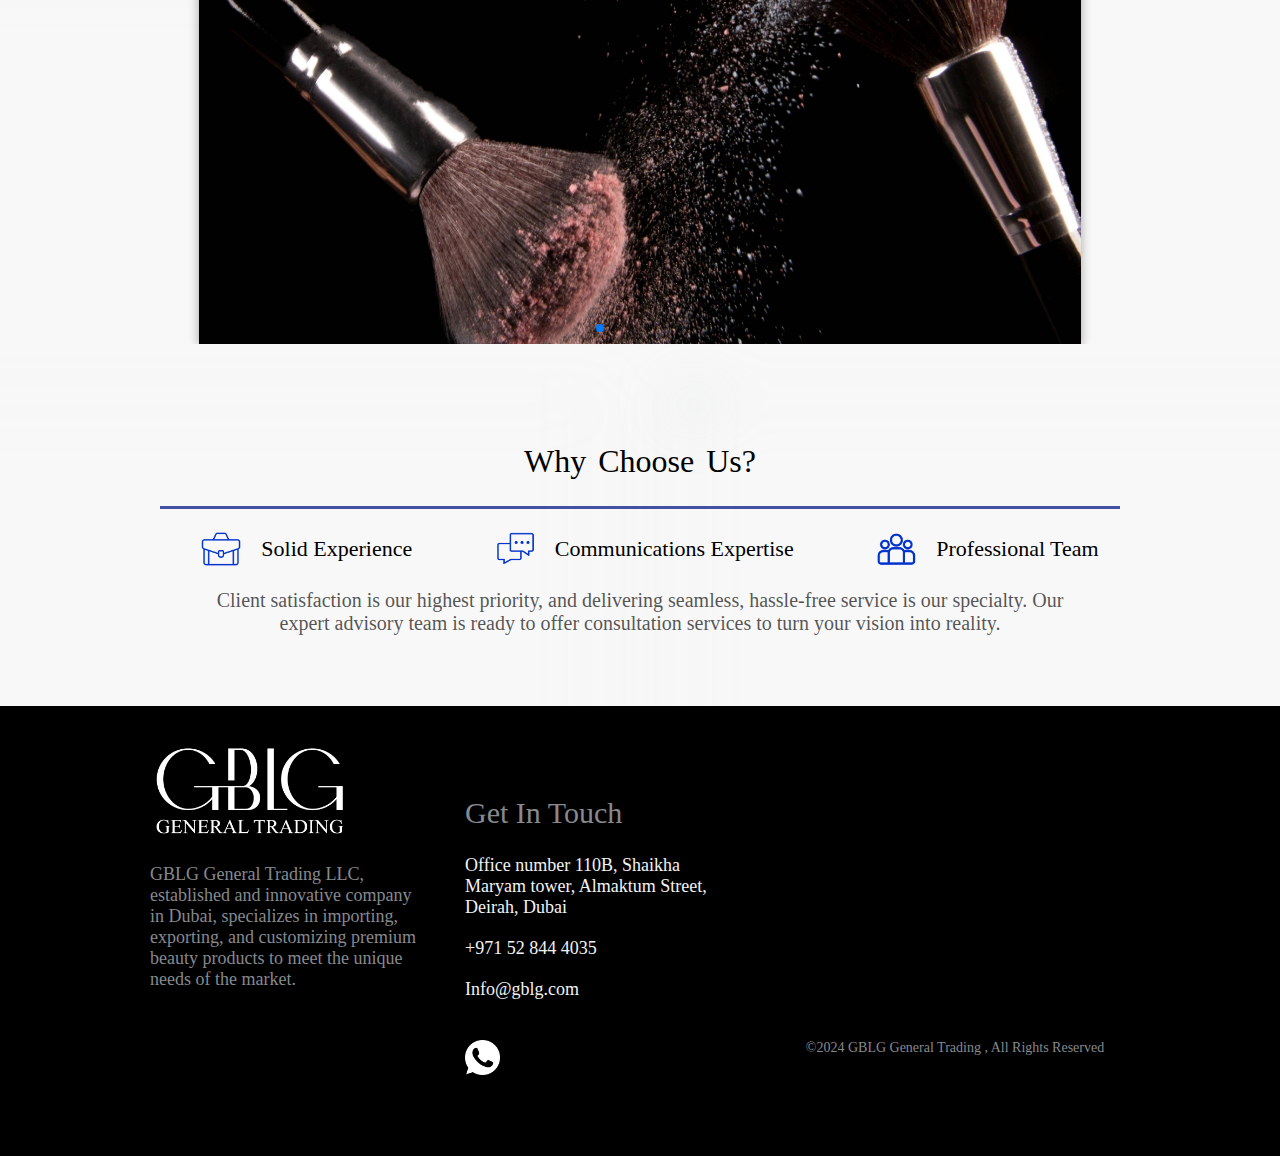
==== commit 1d203058: "Merge pull request #11 from Hossein-Khedmati/main" ====
--- a/index.html
+++ b/index.html
@@ -6,6 +6,10 @@
     <link rel="icon" type="image/x-icon" href="./images/gblg-thumbnail-01.png">
     <link rel="stylesheet" href="style.css" />
     <title>GBLG general trading</title>
+    <link
+  rel="stylesheet"
+  href="https://cdn.jsdelivr.net/npm/swiper@11/swiper-bundle.min.css"/>
+<script src="https://cdn.jsdelivr.net/npm/swiper@11/swiper-bundle.min.js"></script>
   </head>
   <body>
     <header>
@@ -26,14 +30,15 @@
     </header>
     <!-- hero section -->
     <div class="hero-section" id="hero">
-      <img src="./images/hero.jpg" alt="hero.png" />
+      <img src="./images/hero1.jpg" alt="hero.png" />
       <span class="slogan">
-        Your Trusted Partner in<br>Cosmetic Brokerage and <br> other Investments 
+        Your Trusted Partner in Cosmetic Brokerage and other Investments 
       </span>
     </div>
     <!--end  hero section -->
     <main>
-      <p class="title">Premium Beauty Products, will be customized <br> for you business; by GBLG General Trading LLC</p>
+      <img src="./images/shape-pink.png" alt="pink" class="shape1">
+      <p class="title">Premium Beauty Products, will be customized  for you business;<br>by GBLG General Trading LLC</p>
       <p class="text1">GBLG General Trading LLC is a dynamic and innovative company recently established in Dubai, with a strategic focus on becoming a leading player in the cosmetics and makeup industry. Our core business operations revolve around the import, export, and customization of premium beauty products tailored to meet the specific needs of clients in Dubai and the wider UAE.</p>
       <div class="services-ov">
         <p class="service-title">GBLG's Services Overview</p>
@@ -46,12 +51,29 @@
         <div class="service-text">
           <span>If you're looking to establish your own brand or import products with a streamlined, hassle-free process including sourcing. registration, and distribution in the UAE our team of expert consultants is here to guide you every step of the way.</span>
         </div>
-        <a href="./subpage/subpage.html" target="_self"><button class="CTA" role="button">More About Services...</button></a>
+        <a href="./subpage/subpage.html" target="_self"><button class="CTA" role="button">Explore Our Services...</button></a>
 
       </div>
+      
+      <img src="./images/shape-pink.png" alt="" class="shape2">
+      <div class="swiper mySwiper">
+        <div class="swiper-wrapper">
+          <div class="swiper-slide"><img src="./images/slider1.jpg" alt=""></div>
+          <div class="swiper-slide"><img src="./images/slider2.jpg" alt=""></div>
+          <div class="swiper-slide"><img src="./images/slider3.jpg" alt=""></div>
+          <div class="swiper-slide"><img src="./images/slider4.jpg" alt=""></div>
+          <div class="swiper-slide"><img src="./images/slider5.jpg" alt=""></div>
+          <div class="swiper-slide"><img src="./images/slider6.jpg" alt=""></div>
+        </div>
+        <div class="swiper-pagination"></div>
+      </div>
     </main>
-    <div class="main-image"><img src="./images/main-image.png" alt="main-image.png"></div>
+    <!-- <div class="main-image"><img src="./images/main-image.jpg" alt="main-image.jpg"></div> -->
+
+
     <main>
+      <img src="./images/shape-pink.png" alt="" class="shape3">
+      <img src="./images/shape-pink.png" alt="" class="shape4">
       <div class="why-choose">
         <p class="why-title">Why Choose Us?</p>
         <div class="line"></div>
@@ -68,19 +90,21 @@
 
     <footer>
       <div class="contact-us">
-        <div class="contents"><img src="./images/GBLG-logo-full.png" alt="full-logo.png"><p>Screen elements that allow the user to move   provides a set of screen elements that allow the user to move choices, and information on.</p>
-        <a href="https://wa.me/+971528444035" target="_blank"><img src="./icons/whatsapp.png" alt="whatsapp" class="whatsapp"></a>
+        <div class="contents"><img src="./images/GBLG-logo-full.png" alt="full-logo.png"><p class="sub-logo">GBLG General Trading LLC, established and innovative company in Dubai, specializes in importing, exporting, and customizing premium beauty products to meet the unique needs of the market.</p>
+        
         </div>
         <div class="contents">
           <p class="get-services">Get In Touch</p>
+          <a href="#map" class="location">Office number 110B, Shaikha Maryam tower, Almaktum Street, Deirah, Dubai</a>
           <a href="tel:+971528444035" class="tel">+971 52 844 4035</a>
           <a href="mailto:Info@gblg.com" class="mail">Info@gblg.com</a>
-          <a href="#map" class="location">Office number 110B, Shaikha Maryam tower, Almaktum Street, Deirah, Dubai</a>
+          <a href="https://wa.me/+971528444035" target="_blank"><img src="./icons/whatsapp.png" alt="whatsapp" class="whatsapp"></a>
         </div>
         <div class="contents"><iframe id="map" src="https://www.google.com/maps/embed?pb=!1m18!1m12!1m3!1d57711.412599956675!2d55.427653649813706!3d25.305437500000014!2m3!1f0!2f0!3f0!3m2!1i1024!2i768!4f13.1!3m3!1m2!1s0x3e5f5bbf5de154dd%3A0xbaf736a45d811bbe!2zU2hlaWtoYSBNYXJ5YW0gQmludCBHaGFuZW0gVG93ZXIgKNio2LHYrCDYp9mE2LTZitiu2Kkg2YXYsdmK2YUg2LrYp9mG2YUp!5e0!3m2!1sfa!2s!4v1730323489759!5m2!1sfa!2s" width="300" height="200" style="border:0;" allowfullscreen="" loading="lazy" referrerpolicy="no-referrer-when-downgrade"></iframe>
           <p class="copy-right">©2024 GBLG General Trading , All Rights Reserved</p>
         </div>
       </div>
     </footer>
+    <script src="./script.js" type="module"></script>
   </body>
 </html>--- a/style.css
+++ b/style.css
@@ -1,9 +1,20 @@
+/* latin */
 @font-face {
-  font-family: sans;
-  src: url(fonts/OpenSans-Regular.ttf);
-  src: url(fonts/OpenSans-Regular.eot);
-  src: url(fonts/OpenSans-Regular.woff);
-  src: url(fonts/OpenSans-Regular.woff2);
+  font-family: 'Montserrat-r';
+  font-style: normal;
+  font-weight: 400;
+  font-display: swap;
+  src: url(https://fonts.gstatic.com/s/montserrat/v26/JTUHjIg1_i6t8kCHKm4532VJOt5-QNFgpCtr6Hw5aXo.woff2) format('woff2');
+  unicode-range: U+0000-00FF, U+0131, U+0152-0153, U+02BB-02BC, U+02C6, U+02DA, U+02DC, U+0304, U+0308, U+0329, U+2000-206F, U+20AC, U+2122, U+2191, U+2193, U+2212, U+2215, U+FEFF, U+FFFD;
+}
+/* latin */
+@font-face {
+  font-family: 'Montserrat';
+  font-style: normal;
+  font-weight: 3p00;
+  font-display: swap;
+  src: url(https://fonts.gstatic.com/s/montserrat/v26/JTUHjIg1_i6t8kCHKm4532VJOt5-QNFgpCu173w5aXo.woff2) format('woff2');
+  unicode-range: U+0000-00FF, U+0131, U+0152-0153, U+02BB-02BC, U+02C6, U+02DA, U+02DC, U+0304, U+0308, U+0329, U+2000-206F, U+20AC, U+2122, U+2191, U+2193, U+2212, U+2215, U+FEFF, U+FFFD;
 }
 *{
   scroll-behavior: smooth;
@@ -14,8 +25,8 @@
   margin: 0;
   padding: 0;
   box-sizing: border-box;
-  font-family: sans;
   background-color: #f8f8f8;
+  overflow-x: hidden;
 }
 p , span{
     cursor: default;
@@ -28,6 +39,7 @@
   position: sticky;
   top: 0;
   z-index: 1000;
+  font-family: Montserrat-r;
 }
 div.navbar {
   width: 100%;
@@ -116,10 +128,11 @@
 /* *****start hero-section****** */
 div.hero-section {
   width: 100%;
-  height: 700px;
-  background-color: brown;
+  height: 500px;
+  background-color: #f8f8f8;
   overflow: hidden;
   position: relative;
+  font-family: Montserrat-r;
 }
 .hero-section > img {
   width: inherit;
@@ -127,44 +140,51 @@
   object-fit: cover;
 }
 .hero-section > span.slogan {
-  font-size: 42px;
+  font-size:40px;
+  font-family: Montserrat;
   position: absolute;
   left: 50%;
   top: 50%;
   transform: translateX(-50%);
-  color: #fff;
+  color: #000000;
+  
   text-align: center;
   cursor: default;
   white-space: wrap;
+  backdrop-filter:blur(4px);
 }
 /* *****end hero-section****** */
 /* start main */
 /* *******start first articles****** */
 main {
-  padding: 0 150px;
-  margin-top: 150px;
+  padding: 50px 150px 0 150px;
+  overflow: hidden;
+  position: relative;
 }
 p.title {
-  font-size: 40px;
+  font-size: 32px;
   line-height: 70px;
-  word-spacing: 4px;
+  font-family: Montserrat;
 }
 p.text1 {
   margin-top: 25px;
-  font-size: 20px;
+  font-size: 22px;
   line-height: 30px;
+  color: #000000ad;
+  font-family: Montserrat-r;
 }
 div.services-ov {
   width: 100%;
   height: 400px;
-  margin-top: 100px;
+  margin-top: 50px;
 }
 p.service-title {
-  font-size: 40px;
+  font-size: 32px;
   line-height: 70px;
   word-spacing: 4px;
   text-align: center;
-  margin-bottom: 30px;
+  margin-bottom: 10px;
+  font-family:Montserrat ;
 }
 div.line {
   width: 98%;
@@ -179,7 +199,7 @@
   flex-flow: row;
   align-items: center;
   justify-content: space-around;
-  margin: 20px 0;
+  margin: 10px 0;
 }
 div.triple-titles img {
   width: 40px;
@@ -192,14 +212,17 @@
   display: flex;
   flex-flow: row;
   align-items: center;
+  font-family: Montserrat-r;
 }
 div.service-text{
     width: 90%;
     margin: 0 auto;
     text-align:center;
+    color: #000000ad;
 }
 div.service-text>span{
-    font-size: 19px;
+    font-size: 20px;
+    font-family: Montserrat-r;
 }
 button.CTA{
   width: 60%;
@@ -209,11 +232,12 @@
   cursor: pointer;
   color: #fff;
   font-size: 20px;
-  margin: 100px auto 0 auto;
+  margin: 60px auto 0 auto;
   position: relative;
   left: 20%;
   transition: linear 300ms;
   border: none;
+  font-family: Montserrat;
 }
 button.CTA:hover{
   background-color: #4351a3ec;
@@ -222,33 +246,37 @@
 }
 div.main-image{
     width: 100%;
-    height: 700px;
+    height: 500px;
     overflow: hidden;
     margin-top: 100px;
 }
-div.main-image{
-    width: inherit;
-    height: 700px;
+div.main-image>img{
+  width: 100%;
+  height: 500px;
+  object-fit: cover;
 }
 div.why-choose {
   width: 100%;
-  height: 400px;
-  margin-top: 100px;
+  height: 280px;
+  position: relative;
 }
 p.why-title {
-  font-size: 40px;
+  font-size: 32px;
   line-height: 70px;
   word-spacing: 4px;
   text-align: center;
-  margin-bottom: 30px;
+  margin-bottom: 10px;
+  font-family: Montserrat;
 }
 div.why-text{
     width: 90%;
     margin: 0 auto;
     text-align:center;
+    color: #000000ad;
 }
 div.why-text>span{
-    font-size: 19px;
+    font-size: 20px;
+    font-family: Montserrat-r;
 }
 
 /* ***************start footer************ */
@@ -257,7 +285,6 @@
     padding: 40px 150px 0 150px;
     width: 100%;
     height: 450px;
-    margin-top: 20px;
     overflow: hidden;
 }
 
@@ -285,30 +312,36 @@
     height: 90px;
     margin-bottom: 20px;
 }
+p.sub-logo{
+  font-size: 18px;
+  margin-top: 8px;
+  font-family: Montserrat-r;
+}
 img.whatsapp{
   width: 35px;
   height: 35px;
   filter: invert(100%);
-  margin-top: 50px;
+  margin-top: 20px;
   transition: 300ms;
 }
 img.whatsapp:hover{
   width: 35px;
   height: 35px;
   filter: invert(50%);
-  margin-top: 50px;
 }
 div.contents>p.get-services{
-    color: #F3F3FB;
-    font-size: 25px;
-    margin: 50px 0 15px 0;
+  color: #86898E;
+  font-size: 30px;
+  margin: 50px 0 15px 0;
+  font-family: Montserrat;
 }
 div.contents>a{
-    margin: 10px 0;
-    color: #86898E;
-    text-decoration: none;
-    font-size: 16px;
-    cursor: pointer;
+  margin: 10px 0;
+  color: #f3f3f3;
+  text-decoration: none;
+  font-size: 18px;
+  cursor: pointer;
+  font-family: Montserrat-r;
 }
 div.contents>p.services-detail{
     margin: 10px 0;
@@ -331,5 +364,75 @@
 }
 p.copy-right{
     font-size: 14px;
-}
-
+  font-family: Montserrat-r;
+}
+/*********************** shapes ******************** */
+img.shape1{
+  position: absolute;
+  z-index: -10;
+  width: 700px;
+  height: 600px;
+  filter: blur(30px);
+  right: -250px;
+  top: -200px;
+  animation: scale 4s infinite;
+}
+img.shape2{
+  position: absolute;
+  z-index: -10;
+  width: 700px;
+  height: 600px;
+  filter: blur(30px);
+  left: -250px;
+  top: 400px;
+  animation: scale 4s infinite;
+}
+@keyframes scale {
+  0%   {scale: 1; }
+  50% {scale: 1.8; }
+  100% { scale: 1;}
+}
+img.shape3{
+  position: absolute;
+  z-index: -10;
+  width: 900px;
+  height: 600px;
+  filter: blur(30px);
+  left: -300px;
+}
+
+img.shape4{
+  position: absolute;
+  z-index: -10;
+  width: 900px;
+  height: 600px;
+  filter: blur(30px);
+  right: -300px;
+}
+
+
+
+
+
+.swiper {
+  width:90%;
+  height: 550px;
+  box-sizing: border-box;
+  box-shadow: 0 2px 10px rgba(0, 0, 0, 0.341);
+}
+
+.swiper-slide {
+  text-align: center;
+  font-size: 18px;
+  background: #fff;
+  display: flex;
+  justify-content: center;
+  align-items: center;
+}
+
+.swiper-slide img {
+  display: block;
+  width: 100%;
+  height: 100%;
+  object-fit:cover;
+}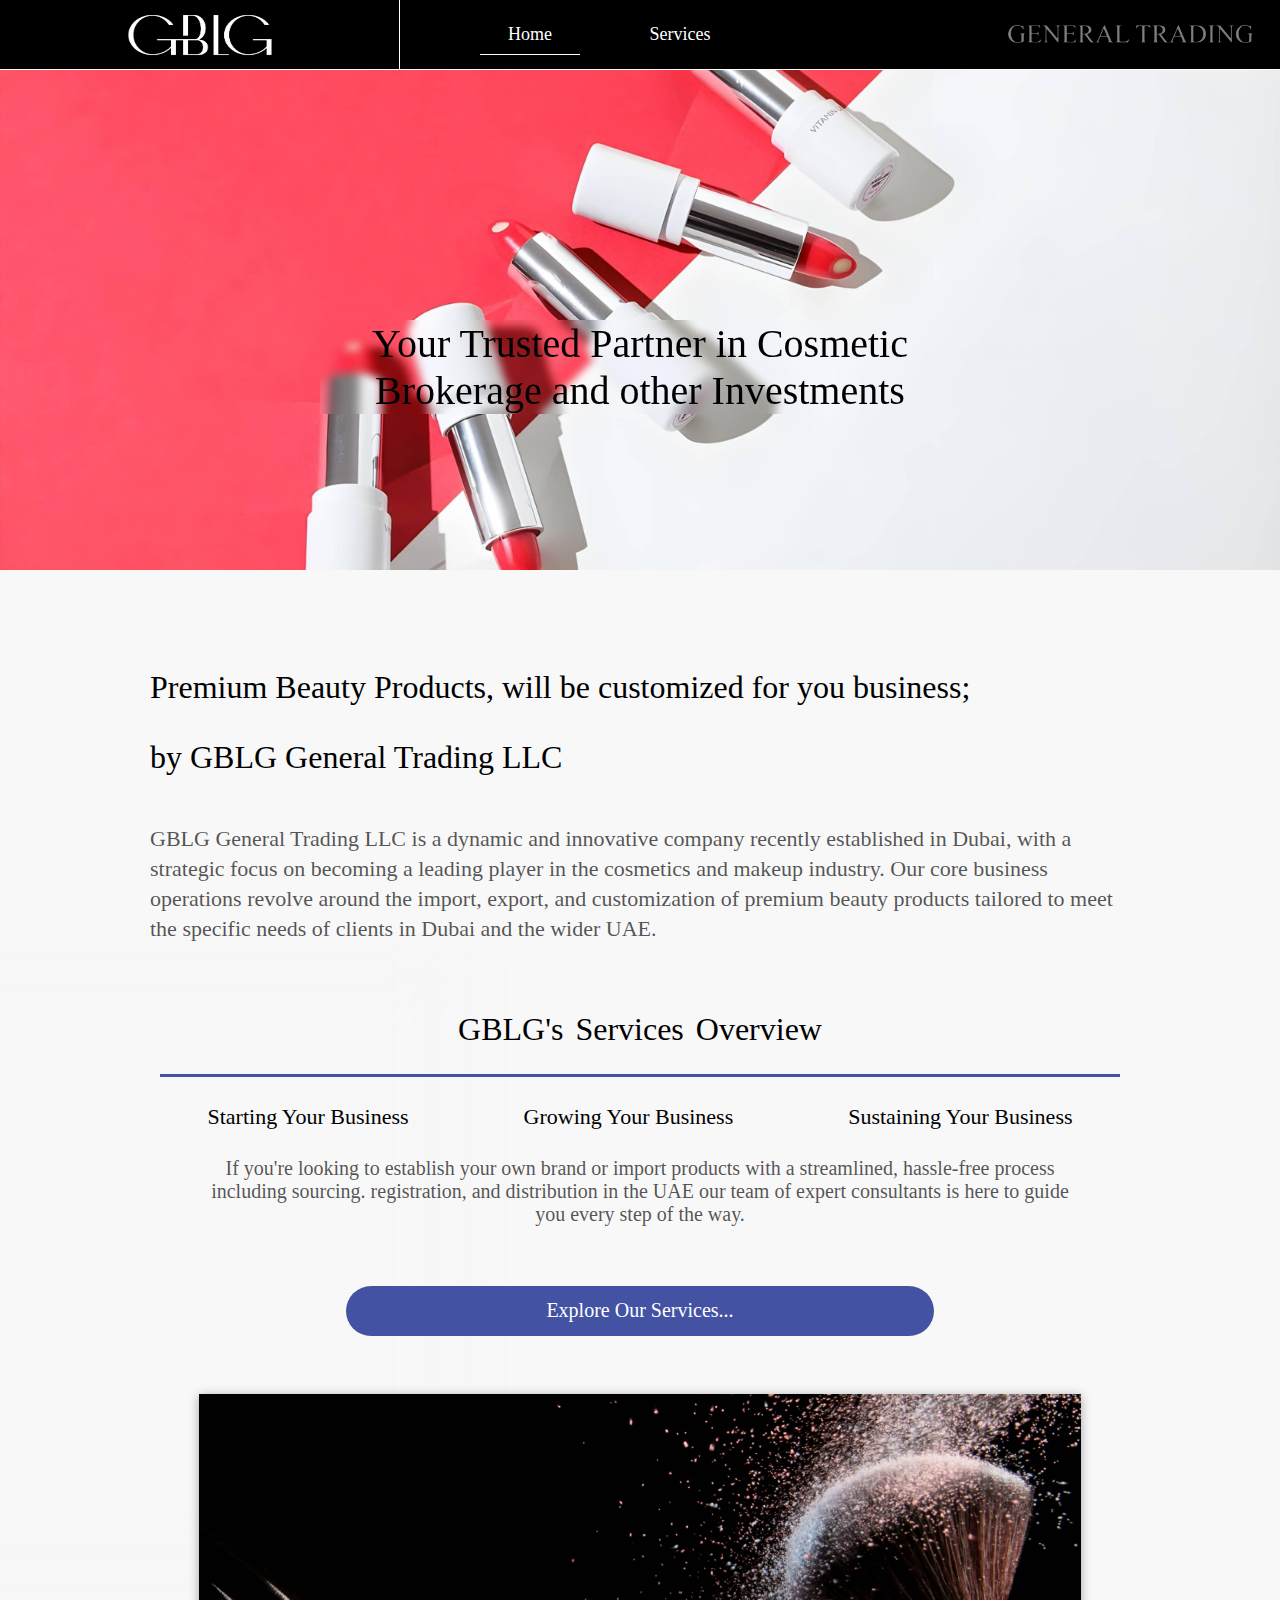
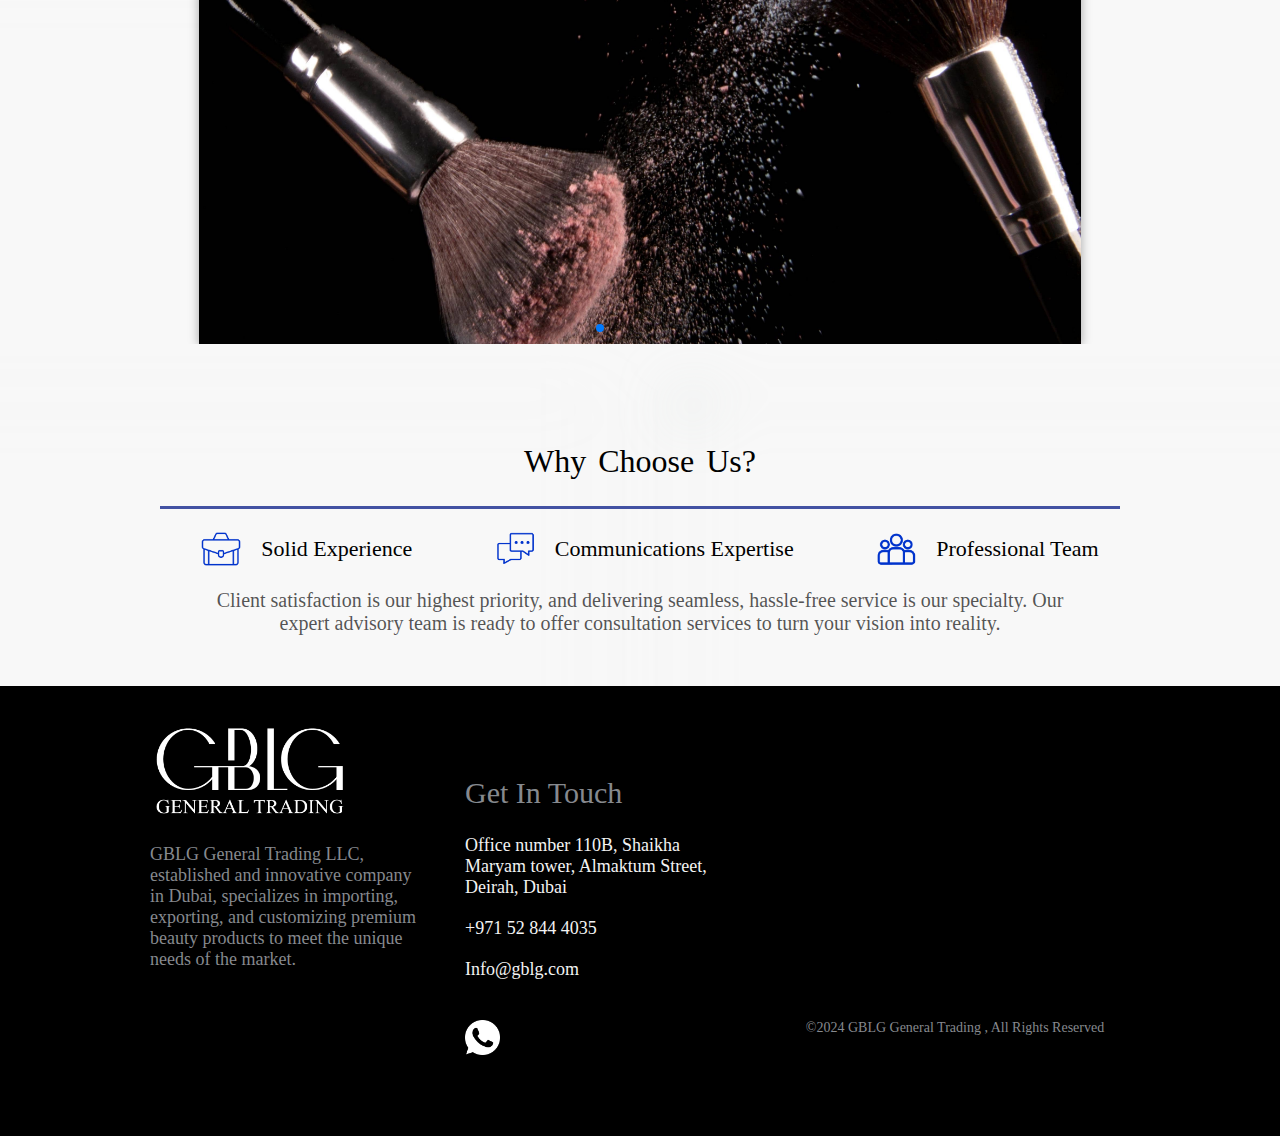
==== commit 99378270: "new responsive" ====
--- a/index.html
+++ b/index.html
@@ -68,7 +68,6 @@
         <div class="swiper-pagination"></div>
       </div>
     </main>
-    <!-- <div class="main-image"><img src="./images/main-image.jpg" alt="main-image.jpg"></div> -->
 
 
     <main>
--- a/style.css
+++ b/style.css
@@ -244,20 +244,9 @@
   transform: scale(1.02);
 
 }
-div.main-image{
-    width: 100%;
-    height: 500px;
-    overflow: hidden;
-    margin-top: 100px;
-}
-div.main-image>img{
-  width: 100%;
-  height: 500px;
-  object-fit: cover;
-}
 div.why-choose {
   width: 100%;
-  height: 280px;
+  height: 260px;
   position: relative;
 }
 p.why-title {
@@ -410,10 +399,6 @@
   right: -300px;
 }
 
-
-
-
-
 .swiper {
   width:90%;
   height: 550px;
@@ -435,4 +420,432 @@
   width: 100%;
   height: 100%;
   object-fit:cover;
+}
+
+@media screen and (min-width:750px) and (max-width: 1100px) {
+  div.navbar{
+    height: 50px;
+  }
+  div.typo{
+    display: none;
+  }
+  div.logo{
+    width: 50%;
+  }
+  div.logo>img{
+    width: 120px;
+    height: 40px;
+  }
+  div.menubar{
+    width: 50%;
+  }
+  ul.menubar{
+    width: 100%;
+    padding: 0;
+  }
+  ul.menubar a{
+    width: 50%;
+  }
+  main{
+    padding: 20px 50px 0 50px;
+  }
+  div.hero-section {
+    height: 400px;
+  }
+  div.hero-section>  span.slogan{
+    font-size: 30px;
+    word-wrap: none;
+  }
+  p.title {
+    font-size: 26px;
+    line-height: 50px;
+  }
+
+  p.text1 {
+    font-size: 16px;
+    line-height: 26px;
+  }
+
+  div.services-ov{
+    margin-top: 20px;
+    height: 360px;
+  }
+
+  p.service-title {
+    font-size: 26px;
+    line-height: 50px;
+  }
+
+  div.triple-titles span {
+    font-size: 16px;
+  }
+  div.triple-titles img {
+    margin: 0 10px;
+  }
+  div.service-text > span {
+    font-size: 16px;
+  }
+
+  button.CTA {
+    width: 80%;
+    left: 10%;
+  }
+
+
+  .swiper{
+    height: 300px;
+  }
+
+  p.why-title {
+    font-size: 26px;
+    line-height: 60px;
+  }
+
+  div.why-text > span {
+    font-size: 18px;
+  }
+
+  footer {
+    padding: 30px 50px;
+    height: fit-content;
+  }
+
+  div.contact-us {
+    flex-flow: row wrap;
+  }
+
+  div.contents {
+    width: 20%;
+    padding: 0;
+  }
+  div.contents:nth-last-child(1) {
+    width: 40%;
+  }
+  div.contents>p{
+    font-size: 14px;
+  }
+  div.contents>img {
+    width: 120px;
+    height: auto;
+  }
+  p.get-services{
+    font-size: 20px !important;
+  }
+  div.contents>a{
+    font-size: 14px;
+  }
+  p.copy-right{
+    text-align: center;
+    margin-top: 10px;
+  }
+  iframe {
+    width: 100%;
+    height: 150px;
+  }
+}
+
+
+/* ************mobile styles*********** */
+
+@media screen and (min-width:550px) and  (max-width: 750px){
+  div.navbar{
+    height: 40px;
+  }
+  div.typo{
+    display: none;
+  }
+  div.logo{
+    width: 50%;
+  }
+  div.logo>img{
+    width: 100px;
+    height: 30px;
+  }
+  div.menubar{
+    width: 50%;
+  }
+  ul.menubar{
+    width: 100%;
+  }
+  ul.menubar a{
+    width: 50%;
+  }
+  ul.menubar li{
+    margin:0 5px;
+  }
+  main{
+    padding: 10px 10px 0 10px;
+  }
+  div.hero-section {
+    height: 300px;
+  }
+  div.hero-section>  span.slogan{
+    font-size: 22px;
+    word-wrap: none;
+  }
+  p.title {
+    font-size: 22px;
+    line-height: 30px;
+  }
+
+  p.text1 {
+    font-size: 16px;
+    line-height: 26px;
+  }
+
+  div.services-ov{
+    margin-top: 20px;
+    margin-bottom: 20px;
+    height: auto;
+  }
+
+  p.service-title {
+    font-size: 22px;
+    line-height: 50px;
+  }
+
+  div.triple-titles span {
+    font-size: 16px;
+  }
+  div.triple-titles img {
+    display: none;
+  }
+
+  div.service-text > span {
+    font-size: 16px;
+  }
+
+  button.CTA {
+    width: 80%;
+    left: 10%;
+    margin-top: 25px;
+  }
+
+  .swiper{
+    height: 250px;
+  }
+  div.why-choose{
+    height: auto;
+    margin-bottom: 20px;
+  }
+  p.why-title {
+    font-size: 22px;
+    line-height: 60px;
+  }
+
+  div.why-text > span {
+    font-size: 18px;
+  }
+
+  footer {
+    padding: 30px 15px;
+    height: fit-content;
+  }
+
+  div.contact-us {
+    flex-flow: row wrap;
+  }
+
+  div.contents {
+    width: 20%;
+    padding: 0;
+  }
+
+  div.contents:nth-last-child(1) {
+    width: 40%;
+  }
+  div.contents>p{
+    font-size: 12px;
+  }
+  div.contents>img {
+    width: 90px;
+    height: auto;
+  }
+  p.get-services{
+    font-size: 16px !important;
+  }
+  div.contents>a{
+    font-size: 12px;
+  }
+  img.whatsapp{
+    width: 25px;
+    height: 25px;
+  }
+  img.whatsapp:hover{
+    width: 25px;
+    height: 25px;
+  }
+  p.copy-right{
+    text-align: center;
+    margin-top: 10px;
+  }
+  iframe {
+    width: 100%;
+    height: 120px;
+  }
+}
+
+
+/* ************mobile styles*********** */
+
+@media screen and (min-width: 0) and (max-width: 550px) {
+  div.navbar{
+    height: 40px;
+  }
+  div.typo{
+    display: none;
+  }
+  div.logo{
+    width: 40%;
+  }
+  div.logo>img{
+    width: 60px;
+    height: auto;
+  }
+  div.menubar{
+    width: 60%;
+  }
+  ul.menubar{
+    width: 100%;
+    padding:0;
+  }
+  ul.menubar a{
+    width: 40%;
+  }
+  ul.menubar li{
+    margin:0 10px;
+    height: 80%;
+    font-size: 14px;
+    width: 80%;
+  }
+  main{
+    padding: 10px 10px 0 10px;
+  }
+  div.hero-section {
+    height: 250px;
+  }
+  div.hero-section>  span.slogan{
+    font-size: 20px;
+    word-wrap: none;
+    width: 80%;
+  }
+  p.title {
+    font-size: 20px;
+    line-height: 28px;
+  }
+
+  p.text1 {
+    font-size: 15px;
+    line-height: 26px;
+  }
+
+  div.services-ov{
+    margin-top: 20px;
+    margin-bottom: 20px;
+    height: auto;
+  }
+
+  p.service-title {
+    font-size: 20px;
+    line-height: 50px;
+  }
+
+  div.triple-titles span {
+    font-size: 15px;
+  }
+  div.triple-titles img {
+    display: none;
+  }
+
+  div.service-text > span {
+    font-size: 15px;
+  }
+
+  button.CTA {
+    width: 80%;
+    height: 30px;
+    left: 10%;
+    margin-top: 25px;
+    font-size: 16px;
+  }
+
+  .swiper{
+    height: 250px;
+  }
+  div.why-choose{
+    height: auto;
+    margin-bottom: 20px;
+  }
+  p.why-title {
+    font-size: 20px;
+    line-height: 50px;
+  }
+
+  div.why-text > span {
+    font-size: 16px;
+  }
+
+  footer {
+    padding: 30px 15px;
+    height: fit-content;
+  }
+
+  div.contact-us {
+    display: flex;
+    flex-flow: column nowrap;
+    align-items: center;
+    width: 100%;
+  }
+  p.sub-logo{
+    display: none;
+  }
+  div.contents {
+    width: 100%;
+    padding: 0;
+    display: flex;
+    align-items: center;
+    justify-content: center;
+  }
+  div.contents:nth-last-child(1) {
+    width: 100%;
+    padding: 0;
+    display: flex;
+    align-items: center;
+    justify-content: center;
+  }
+
+  div.contents>p{
+    font-size: 12px;
+  }
+  div.contents>img {
+    width: 90px;
+    height: auto;
+  }
+  p.get-services{
+    font-size: 16px !important;
+    margin: 10px 0 !important;
+  }
+  div.contents>a{
+    font-size: 12px;
+    text-align: center;
+    margin: 8px 0;
+  }
+  img.whatsapp{
+    width: 25px;
+    height: 25px;
+    margin: 0;
+  }
+  img.whatsapp:hover{
+    width: 25px;
+    height: 25px;
+  }
+  p.copy-right{
+    text-align: center;
+    margin-top: 10px;
+  }
+  iframe {
+    margin-top: 10px ;
+    width: 90%;
+    height: 120px;
+  }
 }